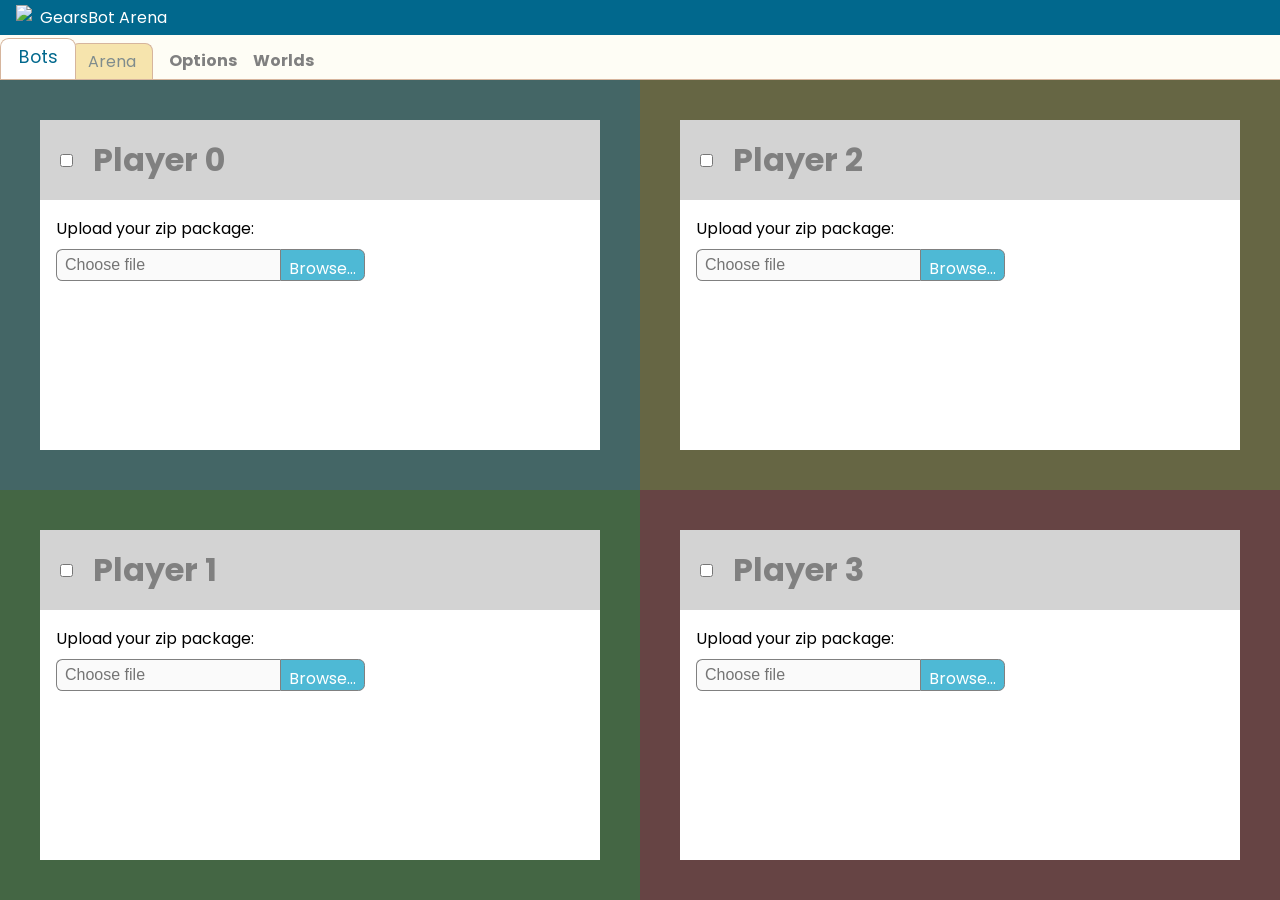
==== public/arena.html @ 8873a036 "update blockly version" ====
<!DOCTYPE html>
<html>
<head>
  <meta charset="utf-8">
  <meta http-equiv="X-UA-Compatible" content="IE=edge">
  <meta name="viewport" content="width=device-width, initial-scale=1.0">

  <link rel="icon" href="favicon-32.png" sizes="32x32">
  <link rel="icon" href="favicon-128.png" sizes="128x128">
  <link rel="icon" href="favicon-167.png" sizes="167x167">
  <link rel="icon" href="favicon-192.png" sizes="192x192">

  <link rel="stylesheet" href="css/main.css?v=1d6f38da">
  <link rel="stylesheet" href="css/widgets.css?v=101e46c3">

  <script src="jquery/jquery-3.5.1.slim.min.js"></script>

  <script src="ammo/ammo-20200613.js"></script>

  <script src="babylon/4.2.1/babylon.js"></script>
  <script src="babylon/4.2.1/babylon.gui.min.js"></script>
  <script src="pep/0.4.3/pep.min.js"></script>

  <script src="js/msg.js"></script>
  <script src="js/common/widgets.js"></script>

  <title>GearsBot Arena</title>
</head>

<body>
  <header>
    <img class="gearsIcon" src="favicon-32.png">
    <div>GearsBot Arena</div>
  </header>

  <main>
    <nav>
      <ul class="panelTabs">
        <li id="navBots" class="active">Bots</li>
        <li id="navArena">Arena</li>
      </ul>
      <div class="menuBar">
        <div class="menuItem optionsMenu">Options</div>
        <div class="menuItem worldsMenu">Worlds</div>
      </div>
    </nav>
    <div class="panels">

      <div class="panel botsPanel active" aria-labelledby="navBots">
        <div class="botsRow">
          <div class="bot">
            <iframe id="player0Frame" src="arenaFrame.html?v=9482b2f6&player=0"></iframe>
          </div>
          <div class="bot">
            <iframe id="player2Frame" src="arenaFrame.html?v=9482b2f6&player=2"></iframe>
          </div>
        </div>
        <div class="botsRow">
          <div class="bot">
            <iframe id="player1Frame" src="arenaFrame.html?v=9482b2f6&player=1"></iframe>
          </div>
          <div class="bot">
            <iframe id="player3Frame" src="arenaFrame.html?v=9482b2f6&player=3"></iframe>
          </div>
        </div>
      </div>

      <div class="panel" aria-labelledby="navArena">
        <canvas id="renderCanvas" touch-action="none"></canvas>
        <div class="startSim"><span class="icon-play"></span></div>
        <div class="stopSim"><span class="icon-stop"></span></div>
        <div class="world"><span class="icon-globe"></div>
        <div class="reset"><span class="icon-reset"></span></div>
        <div class="cameraSelectorShort closed">
          <div class="camera">
            <span class="icon-cameraArc"></span>
          </div>
          <div class="cameraOptions cameraTop">
            <span class="icon-cameraTop"></span>
          </div>
          <div class="cameraOptions cameraArc">
            <span class="icon-cameraArc"></span>
          </div>
        </div>

        <div class="worldInfo hide"></div>

        <div class="fps"></div>

        <div class="console">
          <div class="chevron"></div>
          <div class="clear">&#x239a;</div>
          <pre class="content"></pre>
        </div>
      </div>
    </div>
  </main>

  <script src="js/worlds/World_Base.js?v=dc41bd9c"></script>
  <script src="js/worlds/world_Grid.js?v=15772a90"></script>
  <script src="js/worlds/world_Maze.js?v=c2224224"></script>
  <script src="js/worlds/world_Arena.js?v=0ac0b223"></script>
  <script src="js/worlds/world_Custom.js?v=d4e573d1"></script>
  <script src="js/worlds/world_Football.js?v=87a92936"></script>
  <script src="js/worlds/world_Missions.js?v=eb437d09"></script>
  <script src="js/worlds/extra/world_Image.js?v=f5a7376d"></script>
  <script src="js/robotComponents.js?v=0ba72082"></script>
  <script src="js/robotTemplates.js?v=40723022"></script>
  <script src="js/Wheel.js?v=99812854"></script>
  <script src="js/Robot.js?v=763dd32b"></script>
  <script>
    var robots = [];

    for (let i=0; i<4; i++) {
      var robot = new Robot();
      robot.options = robotTemplates[0];
      robot.player = i;
      robot.disabled = true;
      robots.push(robot);
    }
    robot = robots[0];

    var playerFrames = [];
    for (let i=0; i<4; i++) {
      let ele = document.getElementById('player' + i + 'Frame');
      if (ele) {
        playerFrames.push(ele.contentWindow);
      }
    }
  </script>
  <script src="js/babylon.js?v=c9ff1330"></script>
  <script src="js/botsPanel.js?v=0cd845bd"></script>
  <script src="js/arenaPanel.js?v=d99f83ac"></script>
  <script src="js/arena.js?v=6b96203b"></script>

</body>
</html>
---- public/css/main.css ----
@charset "UTF-8";
@import url("https://fonts.googleapis.com/css2?family=Poppins:wght@300;400;600&display=swap");
html,
body {
  height: 100%;
  width: 100%;
  margin: 0px;
  padding: 0px;
  position: absolute;
  top: 0px;
}

body {
  background: #FEFDF5;
  font-family: "Poppins", sans-serif;
  display: flex;
  flex-direction: column;
}

header {
  background: #01688D;
  display: flex;
  flex-direction: row;
  color: white;
  padding: 0em 1em;
  height: 2.2em;
  align-items: center;
}
header .gearsIcon {
  height: 1.6em;
  margin-right: 0.5em;
  margin-top: -0.3em;
  margin-bottom: -0.3em;
}
header #projectName,
header #robotName {
  margin-left: 1em;
  background: rgb(142.7957746479, 224.7605633803, 254.2042253521);
  border: dashed 1px #01688D;
  border-radius: 0.3em;
  padding: 0.3em 0.5em;
  position: relative;
  color: #2C3E50;
}
header #projectName::placeholder {
  color: #95989A;
}
header .language {
  margin-left: auto;
  cursor: pointer;
  user-select: none;
}

.bold {
  font-weight: bold;
}

main {
  flex-grow: 1;
  display: flex;
  flex-direction: column;
}

nav {
  margin-top: 0.5em;
  display: flex;
  border-bottom: solid 1px #D6B59D;
  align-items: center;
}
nav ul.panelTabs {
  display: flex;
  padding-left: 5px;
  margin: 0;
}
nav ul.panelTabs li {
  display: block;
  border: solid 1px #D6B59D;
  padding: 0.3em 1em;
  border-radius: 0.5em 0.5em 0 0;
  border-bottom: none;
  margin-left: -5px;
  background: #F6E4AD;
  color: #7F8C8D;
  cursor: pointer;
  user-select: none;
  white-space: nowrap;
}
nav ul.panelTabs li:hover {
  background: #FEFDF5;
}
nav ul.panelTabs li.active {
  z-index: 1;
  background: #ffffff;
  color: #01688D;
  margin-top: -5px;
  font-size: 110%;
}
nav .menuBar {
  display: flex;
  margin-left: 0.5em;
}
nav .menuBar .menuItem {
  padding: 0.3em 0.5em;
  font-weight: bold;
  color: gray;
  cursor: pointer;
  user-select: none;
}
nav .menuBar .menuItem:hover {
  color: #01688D;
}
nav .news {
  margin-left: 2em;
  font-weight: bold;
  color: red;
  cursor: pointer;
  user-select: none;
}
nav .panelControlsArea {
  margin-left: auto;
}
nav .panelControlsArea .panelControls {
  display: none;
}
nav .panelControlsArea .panelControls.active {
  display: block;
}

.panels {
  flex-grow: 1;
  position: relative;
  overflow: hidden;
}
.panels .panel {
  height: 100%;
  width: 100%;
  z-index: -1;
  position: absolute;
}
.panels .panel.active {
  z-index: 0;
}

.saveBlockly,
.savePython {
  font-weight: bold;
  color: gray;
  cursor: pointer;
  user-select: none;
  margin: 0 1em;
}

.saveBlockly.hide,
.savePython.hide {
  display: none;
}

.dialogWindow .selectRobot .description {
  display: flex;
  border: solid 1px white;
  margin-top: 0.5em;
}
.dialogWindow .selectRobot .description .thumbnail {
  width: 200px;
  height: 200px;
}
.dialogWindow .selectRobot .description .text {
  border-left: solid 1px white;
  padding: 0 1em;
  flex-shrink: 1;
}
.dialogWindow .selectRobot .configurations {
  border: solid 1px white;
  margin-top: 0.5em;
  padding: 0 0.5em;
}

ul.menuDropDown {
  background: #FEFDF5;
  border: solid 1px #D6B59D;
  position: absolute;
  z-index: 9999;
  display: flex;
  flex-direction: column;
  margin: 0;
  padding: 0;
  border-radius: 0 0 0.5em 0.5em;
  overflow: hidden;
  box-shadow: 0px 10px 6px 0px rgba(0, 0, 0, 0.25);
}
ul.menuDropDown li {
  display: block;
  color: gray;
  padding: 0.5em;
}
ul.menuDropDown li:hover {
  background: #ffffff;
}
ul.menuDropDown li.underline {
  border-bottom: solid 1px #D6B59D;
}
ul.menuDropDown .tick {
  color: green;
}

ul.menuDropDownRightAlign {
  top: 100%;
}

.blocklyEditor .disable {
  position: absolute;
  top: 0px;
  bottom: 0px;
  left: 0px;
  right: 0px;
  background: rgba(100, 100, 100, 0.6);
  z-index: 1000;
  display: flex;
  justify-content: center;
  align-items: center;
}
.blocklyEditor .disable .enable {
  font-size: 200%;
  color: red;
  border: solid 2px red;
  padding: 0.5em;
  border-radius: 0.5em;
  cursor: pointer;
  user-select: none;
}
.blocklyEditor #blocklyPages {
  position: absolute;
  top: 0.5em;
  right: 1em;
  border: solid 1px #D6B59D;
  border-radius: 0.5em;
  padding: 0.5em;
  color: #7F8C8D;
  user-select: none;
  cursor: pointer;
}
.blocklyEditor #blocklyPages ul.menuDropDown {
  right: 0;
  left: auto;
  width: max-content;
}

.blocklyEditor.hide {
  display: none;
}

.blockly-minimap {
  position: absolute;
  box-shadow: none;
  width: 200px;
  height: 150px;
  top: 3em;
  right: 1em;
}

#renderCanvas {
  width: 100%;
  height: 100%;
}

.runSim {
  position: absolute;
  color: white;
  opacity: 0.8;
  top: 2em;
  left: 2em;
  font-size: 200%;
  cursor: pointer;
  user-select: none;
}

.startSim {
  position: absolute;
  color: white;
  opacity: 0.8;
  top: 2em;
  left: 1.5em;
  font-size: 200%;
  cursor: pointer;
  user-select: none;
}

.stopSim {
  position: absolute;
  color: white;
  opacity: 0.8;
  top: 2em;
  left: 2.5em;
  font-size: 200%;
  cursor: pointer;
  user-select: none;
}

.world {
  position: absolute;
  color: white;
  opacity: 0.8;
  top: 2em;
  left: 4em;
  font-size: 200%;
  cursor: pointer;
  user-select: none;
}

.reset {
  position: absolute;
  color: white;
  opacity: 0.8;
  top: 2em;
  left: 6em;
  font-size: 200%;
  cursor: pointer;
  user-select: none;
}

.cameraSelector,
.cameraSelectorShort {
  position: absolute;
  overflow: hidden;
  color: #444;
  background: rgba(255, 255, 255, 0.5);
  border-radius: 0.5em;
  display: flex;
  flex-direction: column;
  justify-content: space-between;
  opacity: 0.8;
  top: 1em;
  right: 1.5em;
  height: 6.2em;
  font-size: 300%;
  transition: 0.3s height, 0.3s color, 0.3s background-color;
  cursor: pointer;
  user-select: none;
}
.cameraSelector > div,
.cameraSelectorShort > div {
  margin: 0.2em;
}
.cameraSelector .hide,
.cameraSelectorShort .hide {
  display: none;
}

.cameraSelectorShort {
  height: 3.5em;
}

.cameraSelector.closed,
.cameraSelectorShort.closed {
  color: white;
  background: none;
  height: 1.3em !important;
}

.ruler {
  position: absolute;
  color: black;
  background: rgba(255, 255, 255, 0.5);
  border-radius: 0.5em;
  padding: 0.2em;
  opacity: 0.8;
  top: 4em;
  left: 2em;
  font-size: 200%;
  cursor: pointer;
  user-select: none;
  display: flex;
  align-items: center;
  width: 13em;
  overflow: hidden;
  transition: 0.5s width, 0.5s color, 0.5s background-color;
}
.ruler .icon {
  margin-right: 0.5em;
  font-size: 120%;
}
.ruler .row1,
.ruler .row2 {
  font-size: 50%;
  white-space: nowrap;
}
.ruler .measurements {
  font-size: 50%;
  white-space: nowrap;
  flex-grow: 1;
}
.ruler .measurements table {
  width: 100%;
}
.ruler .measurements td {
  width: 33%;
}

.ruler.closed {
  color: white;
  background: none;
  width: 1.3em;
}

.joystick {
  position: absolute;
  color: black;
  background: rgba(255, 255, 255, 0.5);
  border-radius: 0.5em;
  padding: 0.2em;
  opacity: 0.8;
  top: 6em;
  left: 2em;
  font-size: 200%;
  cursor: pointer;
  user-select: none;
  display: flex;
  align-items: flex-start;
  width: 7em;
  height: 4.8em;
  overflow: hidden;
  transition: 0.5s width, 0.5s height, 0.5s color, 0.5s background-color;
  outline: none;
}
.joystick .icon {
  margin-right: 0.5em;
  font-size: 120%;
}
.joystick .virtualJoystick {
  position: relative;
  font-size: 150px;
  height: 150px;
}
.joystick .virtualJoystick .icon-virtualJoystickIndicator {
  position: absolute;
  color: #ddd;
  top: 0;
  left: 0;
}
.joystick .virtualJoystick .icon-virtualJoystick {
  position: absolute;
  color: #bbb;
  top: 0;
  left: 0;
}
.joystick .keyboard {
  position: absolute;
  top: 4em;
  left: 0.5em;
}

.joystick.closed {
  color: white;
  background: none;
  width: 1.3em;
  height: 1.3em;
}

.hubButtons {
  position: absolute;
  color: black;
  background: rgba(255, 255, 255, 0.5);
  border-radius: 0.5em;
  padding: 0.2em;
  opacity: 0.8;
  top: 8em;
  left: 2em;
  font-size: 200%;
  cursor: pointer;
  user-select: none;
  display: flex;
  align-items: flex-start;
  width: 6.5em;
  height: 4.8em;
  overflow: hidden;
  transition: 0.5s width, 0.5s height, 0.5s color, 0.5s background-color;
  outline: none;
}
.hubButtons .icon {
  margin-right: 0.5em;
  font-size: 120%;
}
.hubButtons .controls {
  font-size: 135%;
  color: #bbb;
}
.hubButtons .controls .icon-buttonsBackspace,
.hubButtons .controls .icon-buttonsUp,
.hubButtons .controls .icon-buttonsDown,
.hubButtons .controls .icon-buttonsLeft,
.hubButtons .controls .icon-buttonsRight,
.hubButtons .controls .icon-buttonsEnter {
  position: absolute;
}
.hubButtons .controls .pressed {
  color: #888;
}
.hubButtons .controls .icon-buttonsBackspace {
  left: 1.6em;
  top: 0.2em;
}
.hubButtons .controls .icon-buttonsUp {
  left: 2.7em;
  top: 0.28em;
}
.hubButtons .controls .icon-buttonsDown {
  left: 2.7em;
  top: 2.5em;
}
.hubButtons .controls .icon-buttonsLeft {
  top: 1.4em;
  left: 1.6em;
}
.hubButtons .controls .icon-buttonsRight {
  top: 1.4em;
  left: 3.8em;
}
.hubButtons .controls .icon-buttonsEnter {
  top: 1.4em;
  left: 2.7em;
}

.hubButtons.closed {
  color: white;
  background: none;
  width: 1.3em;
  height: 1.3em;
}

.console {
  position: absolute;
  bottom: 0;
  left: 0;
  right: 0;
  background: black;
  opacity: 0.7;
  color: white;
  font-size: 150%;
  height: 2em;
  overflow: hidden;
  transition: height 0.5s;
}
.console .chevron {
  position: absolute;
  right: 0;
  font-size: 200%;
  cursor: pointer;
  user-select: none;
}
.console .chevron::before {
  content: "⌃";
}
.console .clear {
  position: absolute;
  right: 0.15em;
  font-size: 180%;
  cursor: pointer;
  user-select: none;
  top: 1em;
}
.console .content {
  position: absolute;
  top: 0.5em;
  bottom: 0.5em;
  left: 1em;
  right: 2em;
  margin: 0px;
  color: white;
  overflow-x: hidden;
  overflow-y: hidden;
  white-space: pre-wrap;
}
.console .content .error {
  color: red;
}

.console.open {
  height: 10em;
}
.console.open .chevron {
  top: -0.5em;
}
.console.open .chevron::before {
  content: "⌄";
}
.console.open .content {
  overflow-y: scroll;
}

.dialogWindow .selectWorld .description {
  display: flex;
  border: solid 1px white;
  margin-top: 0.5em;
}
.dialogWindow .selectWorld .description .thumbnail {
  width: 200px;
  height: 200px;
}
.dialogWindow .selectWorld .description .text {
  border-left: solid 1px white;
  padding: 0 1em;
  flex-shrink: 1;
}
.dialogWindow .selectWorld .configurations {
  border: solid 1px white;
  margin-top: 0.5em;
  padding: 0 0.5em;
  overflow-x: hidden;
}
.dialogWindow .selectWorld .configurations .configuration {
  padding: 0.5em 0em;
}
.dialogWindow .selectWorld .configurations .configuration input[type=text],
.dialogWindow .selectWorld .configurations .configuration input[type=file] {
  font-size: 100%;
  background: none;
  border: solid 1px white;
  color: white;
}
.dialogWindow .selectWorld .configurations .configuration .configurationTitle {
  color: lightgray;
  margin-bottom: 0.1em;
}
.dialogWindow .selectWorld .configurations .configuration .slider {
  display: flex;
}
.dialogWindow .selectWorld .configurations .configuration .slider input[type=range] {
  flex-grow: 1;
}
.dialogWindow .selectWorld .configurations .configuration .slider input[type=text] {
  width: 3em;
  text-align: right;
}
.dialogWindow .selectWorld .configurations .configuration .text input[type=text] {
  width: 100%;
}

.tooltip {
  position: relative;
  display: inline-block;
  border-bottom: 1px dotted white;
}

.tooltip .tooltiptext {
  background-color: white;
  color: black;
  border-radius: 6px;
  padding: 0.2em 0.5em;
  position: absolute;
  z-index: 1;
  opacity: 0;
  visibility: hidden;
  transition: opacity 0.3s;
  max-width: 18em;
  width: max-content;
}

.tooltip .tooltiptext::after {
  content: "";
  position: absolute;
  border-width: 5px;
  border-style: solid;
}

.tooltip.bottom .tooltiptext {
  top: 125%;
  left: 50%;
  transform: translateX(-50%);
}
.tooltip.bottom .tooltiptext::after {
  margin-left: -5px;
  bottom: 100%;
  left: 50%;
  border-color: transparent transparent white transparent;
}

.tooltip.right .tooltiptext {
  top: 50%;
  left: 100%;
  transform: translate(0.5em, -50%);
}
.tooltip.right .tooltiptext::after {
  margin-top: -5px;
  right: 100%;
  top: 50%;
  border-color: transparent white transparent transparent;
}

.tooltip.left .tooltiptext {
  top: 50%;
  right: 100%;
  transform: translate(-0.5em, -50%);
}
.tooltip.left .tooltiptext::after {
  margin-top: -5px;
  left: 100%;
  top: 50%;
  border-color: transparent transparent transparent white;
}

.tooltip:hover .tooltiptext {
  visibility: visible;
  opacity: 1;
}

.sensors {
  position: absolute;
  color: white;
  opacity: 0.8;
  top: 1.2em;
  right: 3.5em;
  font-size: 300%;
  cursor: pointer;
  user-select: none;
}

.sensorReadings {
  position: absolute;
  color: black;
  background-color: rgba(255, 255, 255, 0.5);
  border-radius: 0.5em;
  padding: 0.5em;
  top: 9em;
  right: 4em;
  font-size: 100%;
  width: 14em;
  max-height: 70%;
  overflow-y: auto;
  opacity: 1;
  transition: 0.5s opacity, 0.5s max-height, 0.5s padding;
}
.sensorReadings .sensorReading {
  margin-bottom: 0.5em;
}
.sensorReadings .sensorReading .sensorType {
  text-align: center;
}
.sensorReadings .sensorReading table.sensorValues {
  width: 100%;
  border-collapse: collapse;
}
.sensorReadings .sensorReading table.sensorValues td {
  border: solid 2px #bbbbbb;
  color: darkblue;
}
.sensorReadings .sensorReading table.sensorValues td.sensorValue {
  text-align: right;
  min-width: 2em;
}

.sensorReadings.hide {
  opacity: 0;
  max-height: 0;
  padding-top: 0;
  padding-bottom: 0;
}

@keyframes flash {
  0% {
    transform: scale(1);
  }
  50% {
    transform: scale(1.5);
  }
  100% {
    transform: scale(1);
  }
}
.worldInfo {
  position: absolute;
  color: white;
  background-color: rgba(0, 0, 0, 0.5);
  border-radius: 0.25em;
  padding: 0.5em;
  top: 0.5em;
  left: 50%;
  width: 14em;
  margin-left: -7em;
  font-size: 200%;
  max-height: 20%;
  overflow: hidden;
}
.worldInfo .row {
  display: flex;
  justify-content: space-between;
}
.worldInfo .mono {
  font-family: monospace;
}
.worldInfo .center {
  width: 100%;
  text-align: center;
}
.worldInfo .animate {
  animation-name: flash;
  animation-duration: 0.5s;
}
.worldInfo .red.animate {
  color: #ff0000;
}
.worldInfo .green.animate {
  color: #00ff00;
}
.worldInfo .p0.animate {
  color: #00ffff;
}
.worldInfo .p1.animate {
  color: #00ff00;
}
.worldInfo .p2.animate {
  color: #ffff00;
}
.worldInfo .p3.animate {
  color: #ff0000;
}
.worldInfo .warn {
  color: #ff0000;
}

.worldInfo.hide {
  display: none;
}

.fps {
  position: absolute;
  right: 4em;
  top: 1em;
  color: #eb09ff;
}

#plotter {
  position: absolute;
  width: 300px;
  height: 300px;
  bottom: 3em;
  right: 0;
}
#plotter .close {
  color: white;
  border: solid 1px white;
  width: 1em;
  height: 1em;
  text-align: center;
  box-sizing: border-box;
  position: absolute;
  bottom: 300px;
  left: 0px;
  background: rgba(255, 255, 255, 0.2666666667);
  cursor: pointer;
}
#plotter .position {
  height: 1em;
  position: absolute;
  bottom: 300px;
  left: 1em;
  background: rgba(255, 255, 255, 0.2666666667);
  color: white;
  padding: 0 0.5em;
}

#plotter.hide {
  display: none;
}

#plotterCanvas {
  cursor: crosshair;
}

@font-face {
  font-family: "icomoon";
  src: url("../fonts/icomoon.eot?zcpech");
  src: url("../fonts/icomoon.eot?zcpech#iefix") format("embedded-opentype"), url("../fonts/icomoon.ttf?zcpech") format("truetype"), url("../fonts/icomoon.woff?zcpech") format("woff"), url("../fonts/icomoon.svg?zcpech#icomoon") format("svg");
  font-weight: normal;
  font-style: normal;
  font-display: block;
}
[class^=icon-],
[class*=" icon-"] {
  /* use !important to prevent issues with browser extensions that change fonts */
  font-family: "icomoon" !important;
  speak: never;
  font-style: normal;
  font-weight: normal;
  font-variant: normal;
  text-transform: none;
  line-height: 1;
  /* Better Font Rendering =========== */
  -webkit-font-smoothing: antialiased;
  -moz-osx-font-smoothing: grayscale;
}

.icon-edit:before {
  content: "\e91b";
}

.icon-kebab:before {
  content: "\e918";
}

.icon-plus:before {
  content: "\e91a";
}

.icon-deleteFile:before {
  content: "\e917";
}

.icon-download:before {
  content: "\e915";
}

.icon-upload:before {
  content: "\e916";
}

.icon-newFile:before {
  content: "\e919";
}

.icon-buttonsDown:before {
  content: "\e90e";
}

.icon-buttonsLeft:before {
  content: "\e90f";
}

.icon-buttonsRight:before {
  content: "\e910";
}

.icon-buttonsUp:before {
  content: "\e911";
}

.icon-buttons:before {
  content: "\e912";
}

.icon-buttonsBackspace:before {
  content: "\e913";
}

.icon-buttonsEnter:before {
  content: "\e914";
}

.icon-sensors:before {
  content: "\e90d";
}

.icon-reset:before {
  content: "\e90c";
}

.icon-keyboard:before {
  content: "\e90b";
}

.icon-cameraArc:before {
  content: "\e900";
}

.icon-cameraTop:before {
  content: "\e901";
}

.icon-cameraFollow:before {
  content: "\e902";
}

.icon-ruler:before {
  content: "\e903";
}

.icon-camera:before {
  content: "\e904";
}

.icon-virtualJoystickIndicator:before {
  content: "\e905";
}

.icon-stop:before {
  content: "\e906";
}

.icon-play:before {
  content: "\e907";
}

.icon-globe:before {
  content: "\e908";
}

.icon-virtualJoystick:before {
  content: "\e909";
}

.icon-joystick:before {
  content: "\e90a";
}

#arenaFrame {
  background-color: white;
  border: solid 40px;
}
#arenaFrame .row {
  padding: 1em;
  display: flex;
  align-items: center;
}
#arenaFrame .row.header {
  background-color: lightgray;
}
#arenaFrame #enable {
  margin-right: 1.5em;
}
#arenaFrame #player {
  font-size: 200%;
  font-weight: bold;
}
#arenaFrame #zip {
  visibility: hidden;
}
#arenaFrame #zipLabel {
  font-size: 16px;
}
#arenaFrame #zipLabel .fileSelector {
  margin-top: 0.5em;
}
#arenaFrame #zipLabel .fileSelector input, #arenaFrame #zipLabel .fileSelector label {
  font-size: 16px;
  border: solid 1px gray;
  box-sizing: border-box;
  height: 2em;
  padding: 0 0.5em;
  outline: none;
  float: left;
}
#arenaFrame #zipLabel .fileSelector input {
  border-right: none;
  width: 14em;
  border-radius: 0.4em 0 0 0.4em;
}
#arenaFrame #zipLabel .fileSelector label {
  border-radius: 0 0.4em 0.4em 0;
  background: #4EB9D5;
  color: white;
  padding-top: 0.35em;
}

#arenaFrame.bot0 {
  border-color: #00FFFF;
}

#arenaFrame.bot1 {
  border-color: #00FF00;
}

#arenaFrame.bot2 {
  border-color: #FFFF00;
}

#arenaFrame.bot3 {
  border-color: #FF0000;
}

#arenaFrame.bot0.disabled {
  border-color: #446666;
}
#arenaFrame.bot0.disabled #player {
  color: gray;
}

#arenaFrame.bot1.disabled {
  border-color: #446644;
}
#arenaFrame.bot1.disabled #player {
  color: gray;
}

#arenaFrame.bot2.disabled {
  border-color: #666644;
}
#arenaFrame.bot2.disabled #player {
  color: gray;
}

#arenaFrame.bot3.disabled {
  border-color: #664444;
}
#arenaFrame.bot3.disabled #player {
  color: gray;
}

.botsPanel {
  background: white;
}
.botsPanel .botsRow {
  display: flex;
  width: 100%;
  height: 50%;
}
.botsPanel .botsRow .bot {
  width: 50%;
}
.botsPanel .botsRow .bot iframe {
  border: none;
  width: 100%;
  height: 100%;
}

.console .player0 {
  color: #00FFFF;
}
.console .player1 {
  color: #00FF00;
}
.console .player2 {
  color: #FFFF00;
}
.console .player3 {
  color: #FF0000;
}

.python {
  display: flex;
  flex-direction: column;
  background: #2F3129;
  font-size: 125%;
  font-family: monospace;
  width: 100%;
  height: 100%;
}
.python #pythonCode {
  width: 100%;
  height: 100%;
  font-size: 120%;
}
.python #pythonCode.hide {
  display: none;
}
.python #filesRow {
  display: flex;
  align-items: center;
}
.python #filesRow #filesList {
  display: flex;
  overflow-x: scroll;
  -ms-overflow-style: none; /* IE and Edge */
  scrollbar-width: none; /* Firefox */
}
.python #filesRow #filesList .file {
  display: flex;
  background: #515251;
  color: #999b99;
  border-left: solid 1px #272822;
  border-right: solid 1px #272822;
  padding: 0.3em;
  cursor: pointer;
  user-select: none;
}
.python #filesRow #filesList .file .renameFile, .python #filesRow #filesList .file .deleteFile {
  display: none;
  margin-left: 0.5em;
}
.python #filesRow #filesList .file.selected {
  background-color: #272822;
  color: rgb(255, 255, 255);
  font-weight: bold;
}
.python #filesRow #filesList .file.selected .renameFile, .python #filesRow #filesList .file.selected .deleteFile {
  display: block;
}
.python #filesRow #filesList::-webkit-scrollbar {
  display: none;
}
.python #filesRow #addNewFile {
  padding: 0.3em 0.5em;
  color: white;
  cursor: pointer;
  user-select: none;
}

.componentsWindow, .objectsWindow {
  position: absolute;
  color: white;
  background-color: rgba(255, 255, 255, 0.2);
  border-radius: 0.5em;
  padding: 1em;
  top: 2em;
  left: 1em;
  font-size: 100%;
  width: 15em;
  height: 90%;
  display: flex;
  flex-direction: column;
}
.componentsWindow .buttons, .objectsWindow .buttons {
  display: flex;
  width: 100%;
  justify-content: space-between;
  box-sizing: border-box;
  font-size: 120%;
}
.componentsWindow .buttons div, .objectsWindow .buttons div {
  border: solid 2px #bbbbbb;
  padding: 0.3em 0.5em;
  border-radius: 0.5em;
  cursor: pointer;
  user-select: none;
}
.componentsWindow .componentsList, .componentsWindow .objectsList, .objectsWindow .componentsList, .objectsWindow .objectsList {
  font-size: 120%;
  overflow: auto;
  flex-grow: 1;
  white-space: nowrap;
  margin-bottom: 1em;
}
.componentsWindow .componentsList ul, .componentsWindow .objectsList ul, .objectsWindow .componentsList ul, .objectsWindow .objectsList ul {
  list-style-type: none;
  padding-inline-start: 0;
}
.componentsWindow .componentsList ul ul, .componentsWindow .objectsList ul ul, .objectsWindow .componentsList ul ul, .objectsWindow .objectsList ul ul {
  padding-inline-start: 1em;
  list-style-type: "˪ ";
}
.componentsWindow .componentsList li, .componentsWindow .objectsList li, .objectsWindow .componentsList li, .objectsWindow .objectsList li {
  cursor: pointer;
  user-select: none;
}
.componentsWindow .componentsList li.selected, .componentsWindow .objectsList li.selected, .objectsWindow .componentsList li.selected, .objectsWindow .objectsList li.selected {
  background-color: #bbbbbb;
}
.componentsWindow .componentsList li.ulHolder, .componentsWindow .objectsList li.ulHolder, .objectsWindow .componentsList li.ulHolder, .objectsWindow .objectsList li.ulHolder {
  list-style-type: none;
}

.objectID {
  position: absolute;
  top: 0.5em;
  right: 2em;
  width: 20em;
  color: white;
}

.settingsWindow {
  position: absolute;
  color: white;
  background-color: rgba(255, 255, 255, 0.2);
  border-radius: 0.5em;
  padding: 1em;
  top: 2em;
  right: 1em;
  font-size: 100%;
  width: 20em;
  height: 90%;
  display: flex;
  flex-direction: column;
}
.settingsWindow .settingsArea {
  flex-grow: 1;
  overflow-y: auto;
  overflow-x: hidden;
}
.settingsWindow .buttons {
  display: flex;
  width: 100%;
  justify-content: flex-start;
  box-sizing: border-box;
  font-size: 90%;
}
.settingsWindow .buttons div {
  border: solid 2px #bbbbbb;
  padding: 0.3em 0.5em;
  border-radius: 0.5em;
  cursor: pointer;
  user-select: none;
}
.settingsWindow .componentName {
  text-align: center;
  font-size: 120%;
  font-weight: bold;
}
.settingsWindow .configuration {
  padding: 0.5em 0;
}
.settingsWindow .configurationTitle {
  color: lightgray;
  margin-bottom: 0.1em;
}
.settingsWindow .slider {
  display: flex;
}
.settingsWindow .slider input[type=range] {
  flex-grow: 1;
}
.settingsWindow .slider input[type=text] {
  width: 3em;
  text-align: right;
}
.settingsWindow input[type=number] {
  width: 3em;
}
.settingsWindow .tooltip .tooltiptext {
  max-width: 10em;
}

.dialogWindow .selectImage, .dialogWindow .selectModel, .dialogWindow .editAnimationKeys {
  max-height: 60vh;
  display: flex;
  flex-direction: column;
}
.dialogWindow .selectImage .search, .dialogWindow .selectModel .search, .dialogWindow .editAnimationKeys .search {
  display: flex;
  margin-top: 0.5em;
}
.dialogWindow .selectImage .search input, .dialogWindow .selectModel .search input, .dialogWindow .editAnimationKeys .search input {
  font-size: 100%;
  width: 100%;
  background: none;
  color: white;
  border: solid 1px white;
  padding: 0 0.2em;
  margin-left: 0.5em;
}
.dialogWindow .selectImage .images, .dialogWindow .selectImage .items, .dialogWindow .selectModel .images, .dialogWindow .selectModel .items, .dialogWindow .editAnimationKeys .images, .dialogWindow .editAnimationKeys .items {
  border: solid 1px white;
  margin-top: 0.5em;
  padding: 0.5em;
  overflow-y: auto;
  max-height: 20em;
}
.dialogWindow .selectImage .images .row, .dialogWindow .selectImage .items .row, .dialogWindow .selectModel .images .row, .dialogWindow .selectModel .items .row, .dialogWindow .editAnimationKeys .images .row, .dialogWindow .editAnimationKeys .items .row {
  display: flex;
}
.dialogWindow .selectImage .images .row .description, .dialogWindow .selectImage .items .row .description, .dialogWindow .selectModel .images .row .description, .dialogWindow .selectModel .items .row .description, .dialogWindow .editAnimationKeys .images .row .description, .dialogWindow .editAnimationKeys .items .row .description {
  border: solid 1px white;
  flex-grow: 1;
  padding: 0 0.5em;
}
.dialogWindow .selectImage .images .row .select, .dialogWindow .selectImage .items .row .select, .dialogWindow .selectModel .images .row .select, .dialogWindow .selectModel .items .row .select, .dialogWindow .editAnimationKeys .images .row .select, .dialogWindow .editAnimationKeys .items .row .select {
  border: solid 1px white;
  padding: 0.5em;
}
.dialogWindow .selectImage .images .row.hide, .dialogWindow .selectImage .items .row.hide, .dialogWindow .selectModel .images .row.hide, .dialogWindow .selectModel .items .row.hide, .dialogWindow .editAnimationKeys .images .row.hide, .dialogWindow .editAnimationKeys .items .row.hide {
  display: none;
}
.dialogWindow .selectImage table, .dialogWindow .selectModel table, .dialogWindow .editAnimationKeys table {
  border: solid 1px white;
}
.dialogWindow .selectImage table th, .dialogWindow .selectModel table th, .dialogWindow .editAnimationKeys table th {
  border: solid 1px white;
}
.dialogWindow .selectImage table th, .dialogWindow .selectImage table td, .dialogWindow .selectModel table th, .dialogWindow .selectModel table td, .dialogWindow .editAnimationKeys table th, .dialogWindow .editAnimationKeys table td {
  width: 3em;
  text-align: center;
}
.dialogWindow .selectImage table th input, .dialogWindow .selectImage table td input, .dialogWindow .selectModel table th input, .dialogWindow .selectModel table td input, .dialogWindow .editAnimationKeys table th input, .dialogWindow .editAnimationKeys table td input {
  width: 100%;
  font-size: 100%;
  box-sizing: border-box;
}
.dialogWindow .searchCount {
  margin-right: auto;
}

/*# sourceMappingURL=main.css.map */
---- public/css/widgets.css ----
@keyframes show {
  0% {
    transform: translateY(100vh) scaleX(0.1);
  }
  100% {
    transform: translateY(0) scaleX(1);
  }
}
@keyframes hide {
  from {
    transform: scale(1, 1);
  }
  to {
    transform: scale(0, 0);
  }
}
@keyframes toast {
  0% {
    transform: scale(0, 0);
  }
  10% {
    transform: scale(1, 1);
  }
  90% {
    transform: scale(1, 1);
  }
  100% {
    transform: scale(0, 0);
  }
}
.animatedHide {
  animation-name: hide !important;
}

#activitySpinner {
  z-index: 1000;
  position: fixed;
  top: 0;
  left: 0;
  height: 100%;
  width: 100%;
  background: rgba(0, 0, 0, 0.5);
  display: flex;
  justify-content: center;
  align-items: center;
}
#activitySpinner > i {
  font-size: 200px;
  color: white;
}

.toastMsg {
  z-index: 2000;
  animation-name: toast;
  animation-duration: 1s;
  animation-timing-function: linear;
  animation-fill-mode: forwards;
  position: fixed;
  font-size: 130%;
  width: 60%;
  left: 0;
  right: 0;
  margin: auto;
  top: 3%;
  border-radius: 10px;
  padding-left: 1em;
  padding-right: 1em;
  padding-top: 0.5em;
  padding-bottom: 0.5em;
  text-align: center;
  box-shadow: 5px 5px 10px rgba(0, 0, 0, 0.2);
  background: #7F8C8D;
  color: #ffffff;
}

.dialogScreen {
  z-index: 1000;
  position: fixed;
  top: 0;
  left: 0;
  height: 100%;
  width: 100%;
  background: rgba(0, 0, 0, 0.5);
  font-size: 100%;
  display: flex;
  align-items: center;
  flex-direction: column;
}
.dialogScreen > .dialogWindow {
  animation-name: show;
  animation-duration: 0.2s;
  animation-timing-function: linear;
  animation-fill-mode: forwards;
  width: 40em;
  max-width: 90%;
  top: 10%;
  position: absolute;
  background: #FEFDF5;
  color: #2C3E50;
  border-radius: 10px;
  font-size: 120%;
  max-height: 80%;
  overflow-y: auto;
  margin: auto;
  border: solid 2px #09C3DB;
  display: flex;
  flex-direction: column;
}
.dialogScreen > .dialogWindow > .dialogTitle {
  padding: 0.4rem 1.2rem;
  font-size: 130%;
  font-weight: bold;
  border-bottom: solid 2px #D6B59D;
}
.dialogScreen > .dialogWindow > .dialogBody {
  padding: 0.8rem 1.2rem;
  overflow-y: auto;
}
.dialogScreen > .dialogWindow > .dialogBody input {
  font-size: 100%;
}
.dialogScreen > .dialogWindow > .dialogButtonsRow {
  display: flex;
  justify-content: flex-end;
  width: 100%;
  padding: 0.5em 1em;
  box-sizing: border-box;
}
.dialogScreen > .dialogWindow > .dialogButtonsRow > button {
  margin-left: 5px;
  font-size: 100%;
  border: none;
  border-radius: 0.3em;
  padding: 0.2em 0.5em;
  min-width: 4em;
  border: solid 2px #D6B59D;
}
.dialogScreen > .dialogWindow > .dialogButtonsRow .push-left {
  margin-right: auto;
}
.dialogScreen > .dialogWindow > .dialogButtonsRow .btn-success {
  color: #ffffff;
  background-color: #09C3DB;
  border-color: #09C3DB;
}
.dialogScreen > .dialogWindow > .dialogButtonsRow .btn-light {
  background-color: #F6E4AD;
}
.dialogScreen > .dialogWindow select {
  font-size: 100%;
  width: 100%;
  background: #ffffff;
  color: #2C3E50;
  border: solid 1px #D6B59D;
  padding: 0.3em;
}

.animateClick {
  transform: scale(0.95);
  transition: all 0.1s;
}

/*# sourceMappingURL=widgets.css.map */
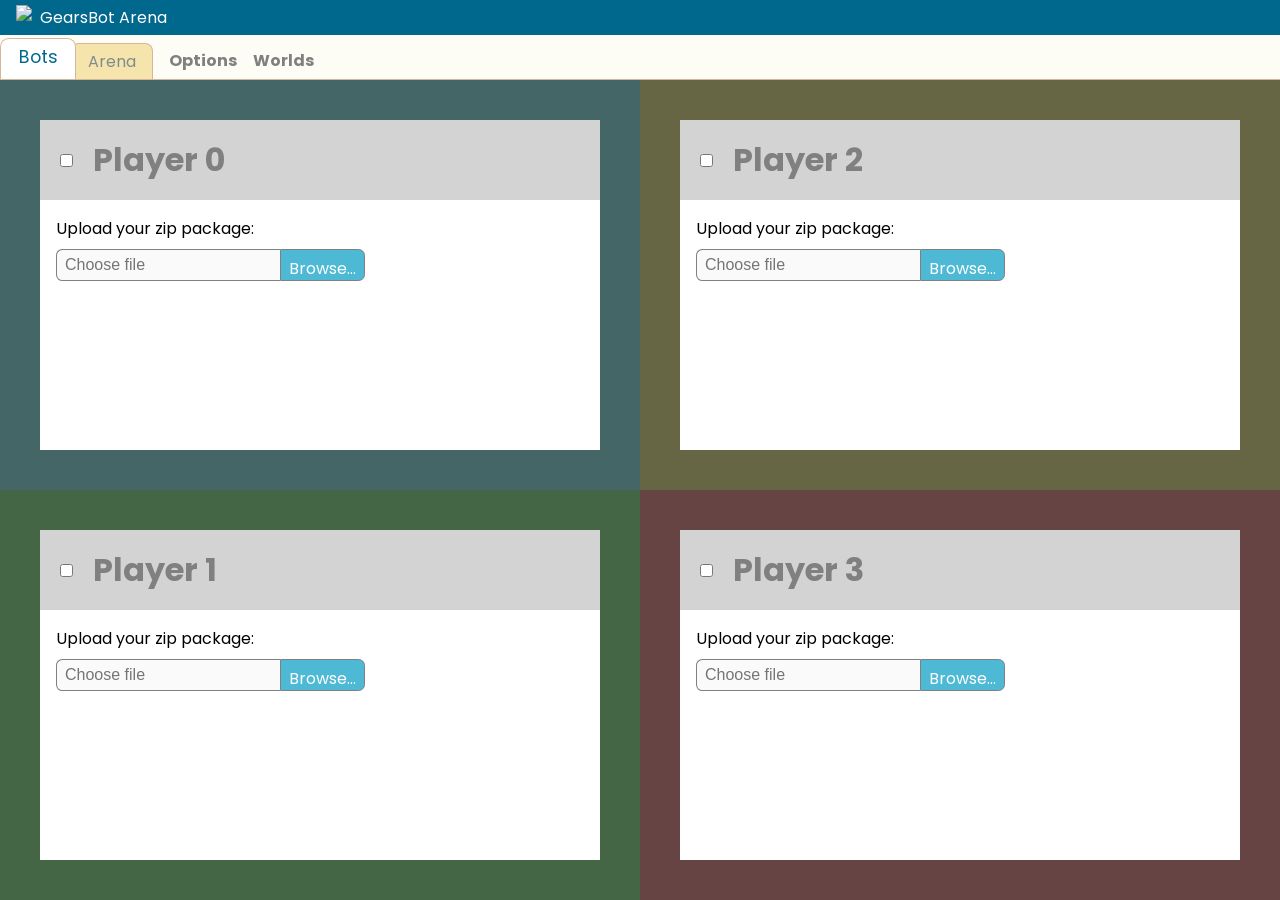
==== commit 909ac031: "upgrade libs" ====
--- a/public/arena.html
+++ b/public/arena.html
@@ -1,5 +1,6 @@
 <!DOCTYPE html>
 <html>
+
 <head>
   <meta charset="utf-8">
   <meta http-equiv="X-UA-Compatible" content="IE=edge">
@@ -13,13 +14,13 @@
   <link rel="stylesheet" href="css/main.css?v=1d6f38da">
   <link rel="stylesheet" href="css/widgets.css?v=101e46c3">
 
-  <script src="jquery/jquery-3.5.1.slim.min.js"></script>
+  <script src="jquery/jquery-3.7.1.slim.min.js"></script>
 
   <script src="ammo/ammo-20200613.js"></script>
 
   <script src="babylon/4.2.1/babylon.js"></script>
   <script src="babylon/4.2.1/babylon.gui.min.js"></script>
-  <script src="pep/0.4.3/pep.min.js"></script>
+  <script src="pep/0.5.3/pep.min.js"></script>
 
   <script src="js/msg.js"></script>
   <script src="js/common/widgets.js"></script>
@@ -111,7 +112,7 @@
   <script>
     var robots = [];
 
-    for (let i=0; i<4; i++) {
+    for (let i = 0; i < 4; i++) {
       var robot = new Robot();
       robot.options = robotTemplates[0];
       robot.player = i;
@@ -121,7 +122,7 @@
     robot = robots[0];
 
     var playerFrames = [];
-    for (let i=0; i<4; i++) {
+    for (let i = 0; i < 4; i++) {
       let ele = document.getElementById('player' + i + 'Frame');
       if (ele) {
         playerFrames.push(ele.contentWindow);
@@ -134,4 +135,5 @@
   <script src="js/arena.js?v=6b96203b"></script>
 
 </body>
-</html>
+
+</html>
--- a/public/css/main.css
+++ b/public/css/main.css
@@ -266,265 +266,582 @@
 .runSim {
   position: absolute;
   color: white;
-  opacity: 0.8;
-  top: 2em;
-  left: 2em;
-  font-size: 200%;
-  cursor: pointer;
-  user-select: none;
+  font-size: 24px;
+  cursor: pointer;
+  user-select: none;
+  width: 44px;
+  height: 44px;
+  display: flex;
+  align-items: center;
+  justify-content: center;
+  border-radius: 50%;
+  background: rgba(1, 104, 141, 0.85);
+  backdrop-filter: blur(8px);
+  -webkit-backdrop-filter: blur(8px);
+  box-shadow: 0 2px 8px rgba(0, 0, 0, 0.3);
+  transition: transform 0.2s, background 0.2s, box-shadow 0.2s;
+  z-index: 2;
+}
+.runSim:hover {
+  background: rgba(9, 195, 219, 0.9);
+  transform: scale(1.1);
+  box-shadow: 0 4px 16px rgba(9, 195, 219, 0.4);
+}
+.runSim:active {
+  transform: scale(0.95);
+}
+.runSim {
+  top: 10px;
+  left: 10px;
 }
 
 .startSim {
   position: absolute;
   color: white;
-  opacity: 0.8;
-  top: 2em;
-  left: 1.5em;
-  font-size: 200%;
-  cursor: pointer;
-  user-select: none;
+  font-size: 24px;
+  cursor: pointer;
+  user-select: none;
+  width: 44px;
+  height: 44px;
+  display: flex;
+  align-items: center;
+  justify-content: center;
+  border-radius: 50%;
+  background: rgba(1, 104, 141, 0.85);
+  backdrop-filter: blur(8px);
+  -webkit-backdrop-filter: blur(8px);
+  box-shadow: 0 2px 8px rgba(0, 0, 0, 0.3);
+  transition: transform 0.2s, background 0.2s, box-shadow 0.2s;
+  z-index: 2;
+}
+.startSim:hover {
+  background: rgba(9, 195, 219, 0.9);
+  transform: scale(1.1);
+  box-shadow: 0 4px 16px rgba(9, 195, 219, 0.4);
+}
+.startSim:active {
+  transform: scale(0.95);
+}
+.startSim {
+  top: 10px;
+  left: 10px;
 }
 
 .stopSim {
   position: absolute;
   color: white;
-  opacity: 0.8;
-  top: 2em;
-  left: 2.5em;
-  font-size: 200%;
-  cursor: pointer;
-  user-select: none;
+  font-size: 24px;
+  cursor: pointer;
+  user-select: none;
+  width: 44px;
+  height: 44px;
+  display: flex;
+  align-items: center;
+  justify-content: center;
+  border-radius: 50%;
+  background: rgba(1, 104, 141, 0.85);
+  backdrop-filter: blur(8px);
+  -webkit-backdrop-filter: blur(8px);
+  box-shadow: 0 2px 8px rgba(0, 0, 0, 0.3);
+  transition: transform 0.2s, background 0.2s, box-shadow 0.2s;
+  z-index: 2;
+}
+.stopSim:hover {
+  background: rgba(9, 195, 219, 0.9);
+  transform: scale(1.1);
+  box-shadow: 0 4px 16px rgba(9, 195, 219, 0.4);
+}
+.stopSim:active {
+  transform: scale(0.95);
+}
+.stopSim {
+  top: 10px;
+  left: 10px;
 }
 
 .world {
   position: absolute;
   color: white;
-  opacity: 0.8;
-  top: 2em;
-  left: 4em;
-  font-size: 200%;
-  cursor: pointer;
-  user-select: none;
+  font-size: 24px;
+  cursor: pointer;
+  user-select: none;
+  width: 44px;
+  height: 44px;
+  display: flex;
+  align-items: center;
+  justify-content: center;
+  border-radius: 50%;
+  background: rgba(1, 104, 141, 0.85);
+  backdrop-filter: blur(8px);
+  -webkit-backdrop-filter: blur(8px);
+  box-shadow: 0 2px 8px rgba(0, 0, 0, 0.3);
+  transition: transform 0.2s, background 0.2s, box-shadow 0.2s;
+  z-index: 2;
+}
+.world:hover {
+  background: rgba(9, 195, 219, 0.9);
+  transform: scale(1.1);
+  box-shadow: 0 4px 16px rgba(9, 195, 219, 0.4);
+}
+.world:active {
+  transform: scale(0.95);
+}
+.world {
+  top: 60px;
+  left: 10px;
 }
 
 .reset {
   position: absolute;
   color: white;
-  opacity: 0.8;
-  top: 2em;
-  left: 6em;
-  font-size: 200%;
-  cursor: pointer;
-  user-select: none;
+  font-size: 24px;
+  cursor: pointer;
+  user-select: none;
+  width: 44px;
+  height: 44px;
+  display: flex;
+  align-items: center;
+  justify-content: center;
+  border-radius: 50%;
+  background: rgba(1, 104, 141, 0.85);
+  backdrop-filter: blur(8px);
+  -webkit-backdrop-filter: blur(8px);
+  box-shadow: 0 2px 8px rgba(0, 0, 0, 0.3);
+  transition: transform 0.2s, background 0.2s, box-shadow 0.2s;
+  z-index: 2;
+}
+.reset:hover {
+  background: rgba(9, 195, 219, 0.9);
+  transform: scale(1.1);
+  box-shadow: 0 4px 16px rgba(9, 195, 219, 0.4);
+}
+.reset:active {
+  transform: scale(0.95);
+}
+.reset {
+  top: 110px;
+  left: 10px;
+}
+
+.runSim.tooltip,
+.startSim.tooltip,
+.stopSim.tooltip,
+.world.tooltip,
+.reset.tooltip,
+.sensors.tooltip,
+.cameraSelector.tooltip,
+.cameraSelectorShort.tooltip,
+.ruler.tooltip,
+.joystick.tooltip,
+.hubButtons.tooltip {
+  position: absolute;
+  display: flex;
+  border-bottom: none;
 }
 
 .cameraSelector,
 .cameraSelectorShort {
   position: absolute;
   overflow: hidden;
-  color: #444;
-  background: rgba(255, 255, 255, 0.5);
-  border-radius: 0.5em;
-  display: flex;
-  flex-direction: column;
-  justify-content: space-between;
-  opacity: 0.8;
-  top: 1em;
-  right: 1.5em;
-  height: 6.2em;
-  font-size: 300%;
-  transition: 0.3s height, 0.3s color, 0.3s background-color;
-  cursor: pointer;
-  user-select: none;
+  color: #00e5ff;
+  background: rgba(0, 40, 55, 0.92);
+  backdrop-filter: blur(8px);
+  -webkit-backdrop-filter: blur(8px);
+  border-radius: 22px;
+  display: flex;
+  flex-direction: row;
+  align-items: center;
+  top: 10px;
+  right: 62px;
+  font-size: 22px;
+  transition: 0.3s all;
+  cursor: pointer;
+  user-select: none;
+  box-shadow: 0 2px 12px rgba(0, 0, 0, 0.4);
+  padding: 4px 8px;
+  gap: 2px;
+  z-index: 2;
 }
 .cameraSelector > div,
 .cameraSelectorShort > div {
-  margin: 0.2em;
+  margin: 2px;
 }
 .cameraSelector .hide,
 .cameraSelectorShort .hide {
   display: none;
 }
 
-.cameraSelectorShort {
-  height: 3.5em;
-}
-
 .cameraSelector.closed,
 .cameraSelectorShort.closed {
-  color: white;
-  background: none;
-  height: 1.3em !important;
+  position: absolute;
+  color: white;
+  font-size: 24px;
+  cursor: pointer;
+  user-select: none;
+  width: 44px;
+  height: 44px;
+  display: flex;
+  align-items: center;
+  justify-content: center;
+  border-radius: 50%;
+  background: rgba(1, 104, 141, 0.85);
+  backdrop-filter: blur(8px);
+  -webkit-backdrop-filter: blur(8px);
+  box-shadow: 0 2px 8px rgba(0, 0, 0, 0.3);
+  transition: transform 0.2s, background 0.2s, box-shadow 0.2s;
+  z-index: 2;
+}
+.cameraSelector.closed:hover,
+.cameraSelectorShort.closed:hover {
+  background: rgba(9, 195, 219, 0.9);
+  transform: scale(1.1);
+  box-shadow: 0 4px 16px rgba(9, 195, 219, 0.4);
+}
+.cameraSelector.closed:active,
+.cameraSelectorShort.closed:active {
+  transform: scale(0.95);
+}
+.cameraSelector.closed,
+.cameraSelectorShort.closed {
+  top: 10px;
+  right: 62px;
+  opacity: 1;
+  padding: 0 !important;
+  border-radius: 50% !important;
+  width: 44px !important;
+  height: 44px !important;
+  min-width: 0 !important;
+  overflow: visible !important;
+  font-size: 24px;
+}
+.cameraSelector.closed .cameraOptions,
+.cameraSelectorShort.closed .cameraOptions {
+  display: none;
+}
+.cameraSelector.closed .camera,
+.cameraSelectorShort.closed .camera {
+  margin: 0;
+  display: flex;
+  align-items: center;
+  justify-content: center;
+  width: 100%;
+  height: 100%;
+}
+
+.sensors {
+  position: absolute;
+  color: white;
+  font-size: 24px;
+  cursor: pointer;
+  user-select: none;
+  width: 44px;
+  height: 44px;
+  display: flex;
+  align-items: center;
+  justify-content: center;
+  border-radius: 50%;
+  background: rgba(1, 104, 141, 0.85);
+  backdrop-filter: blur(8px);
+  -webkit-backdrop-filter: blur(8px);
+  box-shadow: 0 2px 8px rgba(0, 0, 0, 0.3);
+  transition: transform 0.2s, background 0.2s, box-shadow 0.2s;
+  z-index: 2;
+}
+.sensors:hover {
+  background: rgba(9, 195, 219, 0.9);
+  transform: scale(1.1);
+  box-shadow: 0 4px 16px rgba(9, 195, 219, 0.4);
+}
+.sensors:active {
+  transform: scale(0.95);
+}
+.sensors {
+  top: 10px;
+  right: 10px;
 }
 
 .ruler {
   position: absolute;
-  color: black;
-  background: rgba(255, 255, 255, 0.5);
-  border-radius: 0.5em;
-  padding: 0.2em;
-  opacity: 0.8;
-  top: 4em;
-  left: 2em;
-  font-size: 200%;
-  cursor: pointer;
-  user-select: none;
-  display: flex;
+  color: white;
+  background: rgba(0, 40, 55, 0.92);
+  backdrop-filter: blur(8px);
+  -webkit-backdrop-filter: blur(8px);
+  border-radius: 8px;
+  padding: 8px 12px;
+  font-size: 13px;
+  cursor: pointer;
+  user-select: none;
+  display: flex;
+  top: 160px;
+  left: 10px;
   align-items: center;
-  width: 13em;
-  overflow: hidden;
-  transition: 0.5s width, 0.5s color, 0.5s background-color;
+  width: auto;
+  max-width: 360px;
+  flex-direction: row;
+  transition: 0.3s all;
+  box-shadow: 0 2px 12px rgba(0, 0, 0, 0.4);
+  z-index: 2;
 }
 .ruler .icon {
-  margin-right: 0.5em;
-  font-size: 120%;
+  margin-right: 8px;
+  font-size: 22px;
+  color: #00e5ff;
+  flex-shrink: 0;
+}
+.ruler .label {
+  color: white;
+}
+.ruler .value {
+  color: #00e5ff;
+}
+.ruler .measurements {
+  font-size: 13px;
+  white-space: nowrap;
+  flex-grow: 1;
+  display: flex;
+  flex-direction: column;
+  gap: 3px;
+  line-height: 1.5;
+  color: white;
+}
+.ruler .measurements .row {
+  display: flex;
+  gap: 14px;
+}
+.ruler .measurements table {
+  width: 100%;
+  border-collapse: collapse;
+}
+.ruler .measurements td {
+  padding: 2px 6px;
+  text-align: left;
+  color: white;
+}
+.ruler .measurements td .value {
+  color: #00e5ff;
 }
 .ruler .row1,
 .ruler .row2 {
-  font-size: 50%;
+  font-size: 13px;
   white-space: nowrap;
-}
-.ruler .measurements {
-  font-size: 50%;
-  white-space: nowrap;
-  flex-grow: 1;
-}
-.ruler .measurements table {
-  width: 100%;
-}
-.ruler .measurements td {
-  width: 33%;
+  color: white;
 }
 
 .ruler.closed {
-  color: white;
-  background: none;
-  width: 1.3em;
+  position: absolute;
+  color: white;
+  font-size: 24px;
+  cursor: pointer;
+  user-select: none;
+  width: 44px;
+  height: 44px;
+  display: flex;
+  align-items: center;
+  justify-content: center;
+  border-radius: 50%;
+  background: rgba(1, 104, 141, 0.85);
+  backdrop-filter: blur(8px);
+  -webkit-backdrop-filter: blur(8px);
+  box-shadow: 0 2px 8px rgba(0, 0, 0, 0.3);
+  transition: transform 0.2s, background 0.2s, box-shadow 0.2s;
+  z-index: 2;
+}
+.ruler.closed:hover {
+  background: rgba(9, 195, 219, 0.9);
+  transform: scale(1.1);
+  box-shadow: 0 4px 16px rgba(9, 195, 219, 0.4);
+}
+.ruler.closed:active {
+  transform: scale(0.95);
+}
+.ruler.closed {
+  top: 160px;
+  left: 10px;
+  opacity: 1;
+  padding: 0 !important;
+  overflow: visible !important;
+  width: 44px !important;
+  height: 44px !important;
+  border-radius: 50% !important;
+  min-width: 0 !important;
+}
+.ruler.closed .icon {
+  margin: 0;
+  color: white;
+  font-size: 24px;
+}
+.ruler.closed .measurements,
+.ruler.closed .row1,
+.ruler.closed .row2,
+.ruler.closed .label,
+.ruler.closed .value {
+  display: none;
 }
 
 .joystick {
   position: absolute;
-  color: black;
-  background: rgba(255, 255, 255, 0.5);
-  border-radius: 0.5em;
-  padding: 0.2em;
-  opacity: 0.8;
-  top: 6em;
-  left: 2em;
-  font-size: 200%;
-  cursor: pointer;
-  user-select: none;
-  display: flex;
-  align-items: flex-start;
-  width: 7em;
-  height: 4.8em;
-  overflow: hidden;
-  transition: 0.5s width, 0.5s height, 0.5s color, 0.5s background-color;
+  color: white;
+  background: rgba(0, 40, 55, 0.92);
+  backdrop-filter: blur(8px);
+  -webkit-backdrop-filter: blur(8px);
+  border-radius: 8px;
+  padding: 8px;
+  padding-bottom: 10px;
+  font-size: 14px;
+  cursor: pointer;
+  user-select: none;
+  display: flex;
+  flex-direction: column;
+  align-items: center;
+  top: 210px;
+  left: 10px;
+  width: 150px;
+  height: auto;
+  transition: 0.3s all;
   outline: none;
+  overflow: visible;
+  box-shadow: 0 2px 12px rgba(0, 0, 0, 0.4);
+  z-index: 2;
 }
 .joystick .icon {
-  margin-right: 0.5em;
-  font-size: 120%;
+  margin: 0 auto 4px auto;
+  font-size: 24px;
+  color: #00e5ff;
+  align-self: center;
 }
 .joystick .virtualJoystick {
   position: relative;
-  font-size: 150px;
-  height: 150px;
+  font-size: 110px;
+  height: 110px;
+  width: 110px;
+  align-self: center;
 }
 .joystick .virtualJoystick .icon-virtualJoystickIndicator {
   position: absolute;
-  color: #ddd;
+  color: #00e5ff;
   top: 0;
   left: 0;
+  z-index: 3;
 }
 .joystick .virtualJoystick .icon-virtualJoystick {
   position: absolute;
-  color: #bbb;
+  color: rgba(255, 255, 255, 0.1);
   top: 0;
   left: 0;
+  border: 2.5px solid #00e5ff;
+  border-radius: 50%;
+  box-sizing: border-box;
+  width: 100%;
+  height: 100%;
+  z-index: 1;
 }
 .joystick .keyboard {
-  position: absolute;
-  top: 4em;
-  left: 0.5em;
+  position: relative;
+  margin-top: 6px;
+  color: #00e5ff;
+  font-size: 22px;
+  width: 100%;
+  text-align: center;
+}
+
+.joystick .virtualJoystick::after {
+  content: "▲";
+  position: absolute;
+  top: 6px;
+  left: 50%;
+  transform: translateX(-50%);
+  color: #00e5ff;
+  font-size: 14px;
+  pointer-events: none;
+  z-index: 2;
+}
+
+.joystick .virtualJoystick::before {
+  content: "▼";
+  position: absolute;
+  bottom: 6px;
+  left: 50%;
+  transform: translateX(-50%);
+  color: #00e5ff;
+  font-size: 14px;
+  pointer-events: none;
+  z-index: 2;
+}
+
+.joystick .virtualJoystick .icon-virtualJoystick::before {
+  content: "◄";
+  position: absolute;
+  top: 50%;
+  left: 6px;
+  transform: translateY(-50%);
+  color: #00e5ff;
+  font-size: 14px;
+  pointer-events: none;
+  z-index: 2;
+}
+
+.joystick .virtualJoystick .icon-virtualJoystick::after {
+  content: "►";
+  position: absolute;
+  top: 50%;
+  right: 6px;
+  transform: translateY(-50%);
+  color: #00e5ff;
+  font-size: 14px;
+  pointer-events: none;
+  z-index: 2;
 }
 
 .joystick.closed {
-  color: white;
-  background: none;
-  width: 1.3em;
-  height: 1.3em;
-}
-
-.hubButtons {
-  position: absolute;
-  color: black;
-  background: rgba(255, 255, 255, 0.5);
-  border-radius: 0.5em;
-  padding: 0.2em;
-  opacity: 0.8;
-  top: 8em;
-  left: 2em;
-  font-size: 200%;
-  cursor: pointer;
-  user-select: none;
-  display: flex;
-  align-items: flex-start;
-  width: 6.5em;
-  height: 4.8em;
-  overflow: hidden;
-  transition: 0.5s width, 0.5s height, 0.5s color, 0.5s background-color;
-  outline: none;
-}
-.hubButtons .icon {
-  margin-right: 0.5em;
-  font-size: 120%;
-}
-.hubButtons .controls {
-  font-size: 135%;
-  color: #bbb;
-}
-.hubButtons .controls .icon-buttonsBackspace,
-.hubButtons .controls .icon-buttonsUp,
-.hubButtons .controls .icon-buttonsDown,
-.hubButtons .controls .icon-buttonsLeft,
-.hubButtons .controls .icon-buttonsRight,
-.hubButtons .controls .icon-buttonsEnter {
-  position: absolute;
-}
-.hubButtons .controls .pressed {
-  color: #888;
-}
-.hubButtons .controls .icon-buttonsBackspace {
-  left: 1.6em;
-  top: 0.2em;
-}
-.hubButtons .controls .icon-buttonsUp {
-  left: 2.7em;
-  top: 0.28em;
-}
-.hubButtons .controls .icon-buttonsDown {
-  left: 2.7em;
-  top: 2.5em;
-}
-.hubButtons .controls .icon-buttonsLeft {
-  top: 1.4em;
-  left: 1.6em;
-}
-.hubButtons .controls .icon-buttonsRight {
-  top: 1.4em;
-  left: 3.8em;
-}
-.hubButtons .controls .icon-buttonsEnter {
-  top: 1.4em;
-  left: 2.7em;
-}
-
+  position: absolute;
+  color: white;
+  font-size: 24px;
+  cursor: pointer;
+  user-select: none;
+  width: 44px;
+  height: 44px;
+  display: flex;
+  align-items: center;
+  justify-content: center;
+  border-radius: 50%;
+  background: rgba(1, 104, 141, 0.85);
+  backdrop-filter: blur(8px);
+  -webkit-backdrop-filter: blur(8px);
+  box-shadow: 0 2px 8px rgba(0, 0, 0, 0.3);
+  transition: transform 0.2s, background 0.2s, box-shadow 0.2s;
+  z-index: 2;
+}
+.joystick.closed:hover {
+  background: rgba(9, 195, 219, 0.9);
+  transform: scale(1.1);
+  box-shadow: 0 4px 16px rgba(9, 195, 219, 0.4);
+}
+.joystick.closed:active {
+  transform: scale(0.95);
+}
+.joystick.closed {
+  top: 210px;
+  left: 10px;
+  opacity: 1;
+  padding: 0 !important;
+  overflow: visible !important;
+  width: 44px !important;
+  height: 44px !important;
+  border-radius: 50% !important;
+  min-width: 0 !important;
+}
+.joystick.closed .icon {
+  color: white;
+  font-size: 24px;
+}
+.joystick.closed .virtualJoystick,
+.joystick.closed .keyboard {
+  display: none;
+}
+
+.hubButtons,
 .hubButtons.closed {
-  color: white;
-  background: none;
-  width: 1.3em;
-  height: 1.3em;
+  display: none !important;
 }
 
 .console {
@@ -638,21 +955,24 @@
 .tooltip {
   position: relative;
   display: inline-block;
-  border-bottom: 1px dotted white;
 }
 
 .tooltip .tooltiptext {
-  background-color: white;
-  color: black;
-  border-radius: 6px;
-  padding: 0.2em 0.5em;
-  position: absolute;
-  z-index: 1;
+  background-color: rgba(0, 0, 0, 0.9);
+  color: white;
+  border-radius: 4px;
+  padding: 4px 10px;
+  position: absolute;
+  z-index: 100;
   opacity: 0;
   visibility: hidden;
-  transition: opacity 0.3s;
-  max-width: 18em;
+  transition: opacity 0.2s;
   width: max-content;
+  max-width: 20em;
+  font-size: 13px;
+  pointer-events: none;
+  box-shadow: 0 2px 8px rgba(0, 0, 0, 0.5);
+  border: 1px solid rgba(255, 255, 255, 0.2);
 }
 
 .tooltip .tooltiptext::after {
@@ -663,7 +983,7 @@
 }
 
 .tooltip.bottom .tooltiptext {
-  top: 125%;
+  top: 130%;
   left: 50%;
   transform: translateX(-50%);
 }
@@ -671,31 +991,31 @@
   margin-left: -5px;
   bottom: 100%;
   left: 50%;
-  border-color: transparent transparent white transparent;
+  border-color: transparent transparent rgba(0, 0, 0, 0.9) transparent;
 }
 
 .tooltip.right .tooltiptext {
   top: 50%;
-  left: 100%;
-  transform: translate(0.5em, -50%);
+  left: 120%;
+  transform: translate(0, -50%);
 }
 .tooltip.right .tooltiptext::after {
   margin-top: -5px;
   right: 100%;
   top: 50%;
-  border-color: transparent white transparent transparent;
+  border-color: transparent rgba(0, 0, 0, 0.9) transparent transparent;
 }
 
 .tooltip.left .tooltiptext {
   top: 50%;
-  right: 100%;
-  transform: translate(-0.5em, -50%);
+  right: 120%;
+  transform: translate(0, -50%);
 }
 .tooltip.left .tooltiptext::after {
   margin-top: -5px;
   left: 100%;
   top: 50%;
-  border-color: transparent transparent transparent white;
+  border-color: transparent transparent transparent rgba(0, 0, 0, 0.9);
 }
 
 .tooltip:hover .tooltiptext {
@@ -703,49 +1023,50 @@
   opacity: 1;
 }
 
-.sensors {
-  position: absolute;
-  color: white;
-  opacity: 0.8;
-  top: 1.2em;
-  right: 3.5em;
-  font-size: 300%;
-  cursor: pointer;
-  user-select: none;
-}
-
 .sensorReadings {
   position: absolute;
-  color: black;
-  background-color: rgba(255, 255, 255, 0.5);
-  border-radius: 0.5em;
-  padding: 0.5em;
-  top: 9em;
-  right: 4em;
-  font-size: 100%;
-  width: 14em;
-  max-height: 70%;
+  color: white;
+  background: rgba(0, 40, 55, 0.92);
+  backdrop-filter: blur(8px);
+  -webkit-backdrop-filter: blur(8px);
+  border-radius: 8px;
+  padding: 10px;
+  top: 62px;
+  right: 10px;
+  font-size: 13px;
+  width: 220px;
+  max-height: calc(100% - 80px);
   overflow-y: auto;
   opacity: 1;
   transition: 0.5s opacity, 0.5s max-height, 0.5s padding;
+  box-shadow: 0 4px 16px rgba(0, 0, 0, 0.4);
+  z-index: 2;
 }
 .sensorReadings .sensorReading {
-  margin-bottom: 0.5em;
+  margin-bottom: 8px;
 }
 .sensorReadings .sensorReading .sensorType {
   text-align: center;
+  color: #00e5ff;
+  font-weight: 600;
+  font-size: 14px;
+  margin-bottom: 4px;
 }
 .sensorReadings .sensorReading table.sensorValues {
   width: 100%;
   border-collapse: collapse;
 }
 .sensorReadings .sensorReading table.sensorValues td {
-  border: solid 2px #bbbbbb;
-  color: darkblue;
+  border: solid 1px rgba(0, 228, 255, 0.2);
+  color: white;
+  padding: 3px 6px;
+  font-size: 12px;
 }
 .sensorReadings .sensorReading table.sensorValues td.sensorValue {
   text-align: right;
-  min-width: 2em;
+  min-width: 3em;
+  color: #00e5ff;
+  font-weight: 500;
 }
 
 .sensorReadings.hide {
@@ -1183,86 +1504,246 @@
   user-select: none;
 }
 
-.componentsWindow, .objectsWindow {
-  position: absolute;
-  color: white;
-  background-color: rgba(255, 255, 255, 0.2);
-  border-radius: 0.5em;
-  padding: 1em;
-  top: 2em;
+.componentsWindow,
+.objectsWindow {
+  background: rgba(20, 30, 48, 0.92);
+  backdrop-filter: blur(24px) saturate(1.2);
+  -webkit-backdrop-filter: blur(24px) saturate(1.2);
+  border: 1px solid rgba(9, 195, 219, 0.2);
+  border-radius: 1em;
+  box-shadow: 0 12px 48px rgba(0, 0, 0, 0.35), 0 4px 16px rgba(0, 0, 0, 0.2);
+  position: absolute;
+  color: #e8edf3;
+  padding: 0.9em;
+  top: 1em;
   left: 1em;
   font-size: 100%;
-  width: 15em;
-  height: 90%;
+  width: 16em;
+  height: calc(100% - 2em);
   display: flex;
   flex-direction: column;
-}
-.componentsWindow .buttons, .objectsWindow .buttons {
+  font-family: "Poppins", sans-serif;
+  transition: box-shadow 0.3s ease, border-color 0.3s ease;
+}
+.componentsWindow:hover,
+.objectsWindow:hover {
+  box-shadow: 0 16px 56px rgba(0, 0, 0, 0.4), 0 6px 20px rgba(0, 0, 0, 0.25);
+  border-color: rgba(9, 195, 219, 0.35);
+}
+.componentsWindow .buttons,
+.objectsWindow .buttons {
   display: flex;
   width: 100%;
   justify-content: space-between;
   box-sizing: border-box;
-  font-size: 120%;
-}
-.componentsWindow .buttons div, .objectsWindow .buttons div {
-  border: solid 2px #bbbbbb;
-  padding: 0.3em 0.5em;
+  font-size: 100%;
+  gap: 0.4em;
+  margin-bottom: 0.7em;
+}
+.componentsWindow .buttons div,
+.objectsWindow .buttons div {
+  flex: 1;
+  text-align: center;
+  background: linear-gradient(135deg, #09C3DB, rgb(6.5842105263, 142.6578947368, 160.2157894737));
+  color: #ffffff;
+  border: none;
+  padding: 0.45em 0.5em;
   border-radius: 0.5em;
   cursor: pointer;
   user-select: none;
-}
-.componentsWindow .componentsList, .componentsWindow .objectsList, .objectsWindow .componentsList, .objectsWindow .objectsList {
-  font-size: 120%;
+  font-weight: 600;
+  font-size: 0.85em;
+  letter-spacing: 0.03em;
+  font-family: "Poppins", sans-serif;
+  transition: all 0.2s ease;
+  box-shadow: 0 3px 10px rgba(9, 195, 219, 0.25);
+  position: relative;
+  overflow: hidden;
+}
+.componentsWindow .buttons div::before,
+.objectsWindow .buttons div::before {
+  content: "";
+  position: absolute;
+  top: 0;
+  left: -100%;
+  width: 100%;
+  height: 100%;
+  background: linear-gradient(90deg, transparent, rgba(255, 255, 255, 0.15), transparent);
+  transition: left 0.4s ease;
+}
+.componentsWindow .buttons div:hover,
+.objectsWindow .buttons div:hover {
+  background: linear-gradient(135deg, rgb(10.0065789474, 216.8092105263, 243.4934210526), #09C3DB);
+  transform: translateY(-2px);
+  box-shadow: 0 6px 18px rgba(9, 195, 219, 0.35);
+}
+.componentsWindow .buttons div:hover::before,
+.objectsWindow .buttons div:hover::before {
+  left: 100%;
+}
+.componentsWindow .buttons div:active,
+.objectsWindow .buttons div:active {
+  transform: translateY(0);
+  box-shadow: 0 2px 6px rgba(9, 195, 219, 0.2);
+}
+.componentsWindow .componentsList,
+.componentsWindow .objectsList,
+.objectsWindow .componentsList,
+.objectsWindow .objectsList {
+  font-size: 100%;
   overflow: auto;
   flex-grow: 1;
   white-space: nowrap;
-  margin-bottom: 1em;
-}
-.componentsWindow .componentsList ul, .componentsWindow .objectsList ul, .objectsWindow .componentsList ul, .objectsWindow .objectsList ul {
+  margin-bottom: 0.6em;
+  padding: 0.4em;
+  border-radius: 0.6em;
+  background: rgba(255, 255, 255, 0.04);
+  border: 1px solid rgba(255, 255, 255, 0.08);
+}
+.componentsWindow .componentsList::-webkit-scrollbar,
+.componentsWindow .objectsList::-webkit-scrollbar,
+.objectsWindow .componentsList::-webkit-scrollbar,
+.objectsWindow .objectsList::-webkit-scrollbar {
+  width: 5px;
+}
+.componentsWindow .componentsList::-webkit-scrollbar-track,
+.componentsWindow .objectsList::-webkit-scrollbar-track,
+.objectsWindow .componentsList::-webkit-scrollbar-track,
+.objectsWindow .objectsList::-webkit-scrollbar-track {
+  background: transparent;
+}
+.componentsWindow .componentsList::-webkit-scrollbar-thumb,
+.componentsWindow .objectsList::-webkit-scrollbar-thumb,
+.objectsWindow .componentsList::-webkit-scrollbar-thumb,
+.objectsWindow .objectsList::-webkit-scrollbar-thumb {
+  background: rgba(9, 195, 219, 0.35);
+  border-radius: 3px;
+}
+.componentsWindow .componentsList::-webkit-scrollbar-thumb:hover,
+.componentsWindow .objectsList::-webkit-scrollbar-thumb:hover,
+.objectsWindow .componentsList::-webkit-scrollbar-thumb:hover,
+.objectsWindow .objectsList::-webkit-scrollbar-thumb:hover {
+  background: rgba(9, 195, 219, 0.55);
+}
+.componentsWindow .componentsList ul,
+.componentsWindow .objectsList ul,
+.objectsWindow .componentsList ul,
+.objectsWindow .objectsList ul {
   list-style-type: none;
   padding-inline-start: 0;
-}
-.componentsWindow .componentsList ul ul, .componentsWindow .objectsList ul ul, .objectsWindow .componentsList ul ul, .objectsWindow .objectsList ul ul {
-  padding-inline-start: 1em;
+  margin: 0;
+}
+.componentsWindow .componentsList ul ul,
+.componentsWindow .objectsList ul ul,
+.objectsWindow .componentsList ul ul,
+.objectsWindow .objectsList ul ul {
+  padding-inline-start: 1.2em;
   list-style-type: "˪ ";
 }
-.componentsWindow .componentsList li, .componentsWindow .objectsList li, .objectsWindow .componentsList li, .objectsWindow .objectsList li {
-  cursor: pointer;
-  user-select: none;
-}
-.componentsWindow .componentsList li.selected, .componentsWindow .objectsList li.selected, .objectsWindow .componentsList li.selected, .objectsWindow .objectsList li.selected {
-  background-color: #bbbbbb;
-}
-.componentsWindow .componentsList li.ulHolder, .componentsWindow .objectsList li.ulHolder, .objectsWindow .componentsList li.ulHolder, .objectsWindow .objectsList li.ulHolder {
+.componentsWindow .componentsList li,
+.componentsWindow .objectsList li,
+.objectsWindow .componentsList li,
+.objectsWindow .objectsList li {
+  cursor: pointer;
+  user-select: none;
+  padding: 0.35em 0.6em;
+  border-radius: 0.4em;
+  margin-bottom: 2px;
+  transition: all 0.15s ease;
+  font-size: 0.95em;
+  color: #e8edf3;
+  font-family: "Poppins", sans-serif;
+  border-left: 3px solid transparent;
+}
+.componentsWindow .componentsList li:hover,
+.componentsWindow .objectsList li:hover,
+.objectsWindow .componentsList li:hover,
+.objectsWindow .objectsList li:hover {
+  background: rgba(9, 195, 219, 0.12);
+  color: rgb(57.6118421053, 225.2565789474, 246.8881578947);
+  border-left-color: rgba(9, 195, 219, 0.4);
+}
+.componentsWindow .componentsList li.selected,
+.componentsWindow .objectsList li.selected,
+.objectsWindow .componentsList li.selected,
+.objectsWindow .objectsList li.selected {
+  background: rgba(9, 195, 219, 0.18);
+  color: rgb(82.1052631579, 228.9473684211, 247.8947368421);
+  font-weight: 600;
+  border-left: 3px solid #09C3DB;
+  box-shadow: inset 0 0 12px rgba(9, 195, 219, 0.08);
+}
+.componentsWindow .componentsList li.ulHolder,
+.componentsWindow .objectsList li.ulHolder,
+.objectsWindow .componentsList li.ulHolder,
+.objectsWindow .objectsList li.ulHolder {
   list-style-type: none;
 }
 
 .objectID {
   position: absolute;
-  top: 0.5em;
-  right: 2em;
-  width: 20em;
-  color: white;
+  top: 0.6em;
+  left: 50%;
+  transform: translateX(-50%);
+  max-width: 24em;
+  color: #e8edf3;
+  font-size: 0.85em;
+  background: rgba(20, 30, 48, 0.92);
+  backdrop-filter: blur(16px);
+  -webkit-backdrop-filter: blur(16px);
+  padding: 0.35em 1.2em;
+  border-radius: 2em;
+  box-shadow: 0 3px 12px rgba(0, 0, 0, 0.2);
+  font-weight: 500;
+  font-family: "Poppins", sans-serif;
+  border: 1px solid rgba(9, 195, 219, 0.2);
+  text-align: center;
+  white-space: nowrap;
+  z-index: 5;
 }
 
 .settingsWindow {
-  position: absolute;
-  color: white;
-  background-color: rgba(255, 255, 255, 0.2);
-  border-radius: 0.5em;
-  padding: 1em;
-  top: 2em;
+  background: rgba(20, 30, 48, 0.92);
+  backdrop-filter: blur(24px) saturate(1.2);
+  -webkit-backdrop-filter: blur(24px) saturate(1.2);
+  border: 1px solid rgba(9, 195, 219, 0.2);
+  border-radius: 1em;
+  box-shadow: 0 12px 48px rgba(0, 0, 0, 0.35), 0 4px 16px rgba(0, 0, 0, 0.2);
+  position: absolute;
+  color: #e8edf3;
+  padding: 0.9em;
+  top: 1em;
   right: 1em;
   font-size: 100%;
-  width: 20em;
-  height: 90%;
+  width: 22em;
+  height: calc(100% - 2em);
   display: flex;
   flex-direction: column;
+  font-family: "Poppins", sans-serif;
+  transition: box-shadow 0.3s ease, border-color 0.3s ease;
+}
+.settingsWindow:hover {
+  box-shadow: 0 16px 56px rgba(0, 0, 0, 0.4), 0 6px 20px rgba(0, 0, 0, 0.25);
+  border-color: rgba(9, 195, 219, 0.35);
 }
 .settingsWindow .settingsArea {
   flex-grow: 1;
   overflow-y: auto;
   overflow-x: hidden;
+  padding-right: 0.3em;
+}
+.settingsWindow .settingsArea::-webkit-scrollbar {
+  width: 5px;
+}
+.settingsWindow .settingsArea::-webkit-scrollbar-track {
+  background: transparent;
+}
+.settingsWindow .settingsArea::-webkit-scrollbar-thumb {
+  background: rgba(9, 195, 219, 0.35);
+  border-radius: 3px;
+}
+.settingsWindow .settingsArea::-webkit-scrollbar-thumb:hover {
+  background: rgba(9, 195, 219, 0.55);
 }
 .settingsWindow .buttons {
   display: flex;
@@ -1270,100 +1751,510 @@
   justify-content: flex-start;
   box-sizing: border-box;
   font-size: 90%;
+  gap: 0.4em;
 }
 .settingsWindow .buttons div {
-  border: solid 2px #bbbbbb;
-  padding: 0.3em 0.5em;
+  background: linear-gradient(135deg, #09C3DB, rgb(6.9868421053, 151.3815789474, 170.0131578947));
+  color: #ffffff;
+  border: none;
+  padding: 0.4em 0.65em;
   border-radius: 0.5em;
   cursor: pointer;
   user-select: none;
+  font-weight: 600;
+  font-size: 0.85em;
+  font-family: "Poppins", sans-serif;
+  transition: all 0.2s ease;
+  box-shadow: 0 2px 8px rgba(9, 195, 219, 0.2);
+}
+.settingsWindow .buttons div:hover {
+  background: linear-gradient(135deg, rgb(10.0065789474, 216.8092105263, 243.4934210526), #09C3DB);
+  transform: translateY(-1px);
+  box-shadow: 0 4px 14px rgba(9, 195, 219, 0.3);
+}
+.settingsWindow .buttons div:active {
+  transform: translateY(0);
 }
 .settingsWindow .componentName {
   text-align: center;
-  font-size: 120%;
-  font-weight: bold;
+  font-size: 1.1em;
+  font-weight: 700;
+  color: rgb(57.6118421053, 225.2565789474, 246.8881578947);
+  margin-bottom: 0.6em;
+  padding-bottom: 0.5em;
+  border-bottom: 2px solid rgba(9, 195, 219, 0.25);
+  letter-spacing: 0.02em;
+  text-transform: capitalize;
 }
 .settingsWindow .configuration {
-  padding: 0.5em 0;
+  padding: 0.55em 0;
+  border-bottom: 1px solid rgba(255, 255, 255, 0.06);
+}
+.settingsWindow .configuration:last-child {
+  border-bottom: none;
 }
 .settingsWindow .configurationTitle {
-  color: lightgray;
-  margin-bottom: 0.1em;
+  color: #8fa3b8;
+  margin-bottom: 0.25em;
+  font-size: 0.85em;
+  font-weight: 500;
+  text-transform: capitalize;
+  letter-spacing: 0.03em;
 }
 .settingsWindow .slider {
   display: flex;
+  align-items: center;
+  gap: 0.3em;
 }
 .settingsWindow .slider input[type=range] {
   flex-grow: 1;
+  -webkit-appearance: none;
+  appearance: none;
+  height: 4px;
+  background: rgba(255, 255, 255, 0.12);
+  border-radius: 2px;
+  outline: none;
+}
+.settingsWindow .slider input[type=range]::-webkit-slider-thumb {
+  -webkit-appearance: none;
+  appearance: none;
+  width: 16px;
+  height: 16px;
+  border-radius: 50%;
+  background: #09C3DB;
+  cursor: pointer;
+  box-shadow: 0 0 8px rgba(9, 195, 219, 0.5);
+  transition: all 0.15s ease;
+}
+.settingsWindow .slider input[type=range]::-webkit-slider-thumb:hover {
+  transform: scale(1.25);
+  box-shadow: 0 0 14px rgba(9, 195, 219, 0.6);
+}
+.settingsWindow .slider input[type=range]::-moz-range-thumb {
+  width: 16px;
+  height: 16px;
+  border-radius: 50%;
+  background: #09C3DB;
+  cursor: pointer;
+  border: none;
+  box-shadow: 0 0 8px rgba(9, 195, 219, 0.5);
 }
 .settingsWindow .slider input[type=text] {
-  width: 3em;
+  width: 3.5em;
   text-align: right;
+  font-size: 0.85em;
+  padding: 0.25em 0.35em;
+  border: 1px solid rgba(255, 255, 255, 0.15);
+  border-radius: 0.35em;
+  background: rgba(255, 255, 255, 0.08);
+  color: #e8edf3;
+  font-family: "Poppins", sans-serif;
+  transition: all 0.2s ease;
+}
+.settingsWindow .slider input[type=text]:focus {
+  outline: none;
+  border-color: #09C3DB;
+  box-shadow: 0 0 0 2px rgba(9, 195, 219, 0.4);
+  background: rgba(255, 255, 255, 0.1);
 }
 .settingsWindow input[type=number] {
-  width: 3em;
+  width: 3.5em;
+  font-size: 0.85em;
+  padding: 0.25em 0.35em;
+  border: 1px solid rgba(255, 255, 255, 0.15);
+  border-radius: 0.35em;
+  background: rgba(255, 255, 255, 0.08);
+  color: #e8edf3;
+  font-family: "Poppins", sans-serif;
+  transition: all 0.2s ease;
+}
+.settingsWindow input[type=number]:focus {
+  outline: none;
+  border-color: #09C3DB;
+  box-shadow: 0 0 0 2px rgba(9, 195, 219, 0.4);
+  background: rgba(255, 255, 255, 0.1);
+}
+.settingsWindow input[type=text] {
+  font-size: 0.9em;
+  padding: 0.3em 0.45em;
+  border: 1px solid rgba(255, 255, 255, 0.15);
+  border-radius: 0.35em;
+  background: rgba(255, 255, 255, 0.08);
+  color: #e8edf3;
+  font-family: "Poppins", sans-serif;
+  transition: all 0.2s ease;
+}
+.settingsWindow input[type=text]:focus {
+  outline: none;
+  border-color: #09C3DB;
+  box-shadow: 0 0 0 2px rgba(9, 195, 219, 0.4);
+  background: rgba(255, 255, 255, 0.1);
+}
+.settingsWindow input[type=checkbox] {
+  accent-color: #09C3DB;
+  width: 1.1em;
+  height: 1.1em;
+  cursor: pointer;
+}
+.settingsWindow select {
+  font-size: 0.9em;
+  padding: 0.3em 0.45em;
+  border: 1px solid rgba(255, 255, 255, 0.15);
+  border-radius: 0.35em;
+  background: rgba(255, 255, 255, 0.08);
+  color: #e8edf3;
+  font-family: "Poppins", sans-serif;
+  cursor: pointer;
+  transition: all 0.2s ease;
+}
+.settingsWindow select option {
+  background: #1a2a3e;
+  color: #e8edf3;
+}
+.settingsWindow select:focus {
+  outline: none;
+  border-color: #09C3DB;
+  box-shadow: 0 0 0 2px rgba(9, 195, 219, 0.4);
+}
+.settingsWindow button {
+  background: linear-gradient(135deg, #09C3DB, rgb(7.3894736842, 160.1052631579, 179.8105263158));
+  color: #ffffff;
+  border: none;
+  padding: 0.4em 0.8em;
+  border-radius: 0.4em;
+  cursor: pointer;
+  font-family: "Poppins", sans-serif;
+  font-weight: 500;
+  font-size: 0.85em;
+  transition: all 0.2s ease;
+  box-shadow: 0 2px 8px rgba(9, 195, 219, 0.2);
+}
+.settingsWindow button:hover {
+  background: linear-gradient(135deg, rgb(10.0065789474, 216.8092105263, 243.4934210526), #09C3DB);
+  transform: translateY(-1px);
+  box-shadow: 0 4px 14px rgba(9, 195, 219, 0.3);
+}
+.settingsWindow button:active {
+  transform: translateY(0);
+}
+.settingsWindow .color {
+  display: flex;
+  align-items: center;
+  gap: 0.4em;
+}
+.settingsWindow .color input[type=color] {
+  -webkit-appearance: none;
+  appearance: none;
+  border: 1px solid rgba(255, 255, 255, 0.15);
+  border-radius: 0.35em;
+  width: 2.5em;
+  height: 2em;
+  padding: 2px;
+  cursor: pointer;
+  background: rgba(255, 255, 255, 0.08);
+}
+.settingsWindow .color input[type=color]::-webkit-color-swatch-wrapper {
+  padding: 2px;
+}
+.settingsWindow .color input[type=color]::-webkit-color-swatch {
+  border: none;
+  border-radius: 0.2em;
 }
 .settingsWindow .tooltip .tooltiptext {
-  max-width: 10em;
-}
-
-.dialogWindow .selectImage, .dialogWindow .selectModel, .dialogWindow .editAnimationKeys {
+  max-width: 12em;
+  font-size: 0.85em;
+  background: #1a2a3e;
+  color: #e8edf3;
+  padding: 0.45em 0.7em;
+  border-radius: 0.35em;
+  border: 1px solid rgba(9, 195, 219, 0.2);
+  box-shadow: 0 4px 12px rgba(0, 0, 0, 0.3);
+}
+
+.dialogWindow .selectImage,
+.dialogWindow .selectModel,
+.dialogWindow .editAnimationKeys {
   max-height: 60vh;
   display: flex;
   flex-direction: column;
 }
-.dialogWindow .selectImage .search, .dialogWindow .selectModel .search, .dialogWindow .editAnimationKeys .search {
-  display: flex;
+.dialogWindow .selectImage .filter,
+.dialogWindow .selectModel .filter,
+.dialogWindow .editAnimationKeys .filter {
+  display: flex;
+  align-items: center;
+  gap: 0.5em;
+  font-weight: 500;
+  color: #7F8C8D;
+}
+.dialogWindow .selectImage .filter select,
+.dialogWindow .selectModel .filter select,
+.dialogWindow .editAnimationKeys .filter select {
+  flex-grow: 1;
+  font-size: 0.95em;
+  padding: 0.4em 0.55em;
+  border: 1px solid rgba(214, 181, 157, 0.5);
+  border-radius: 0.4em;
+  background: #ffffff;
+  color: #2C3E50;
+  font-family: "Poppins", sans-serif;
+  transition: border-color 0.2s ease;
+}
+.dialogWindow .selectImage .filter select:focus,
+.dialogWindow .selectModel .filter select:focus,
+.dialogWindow .editAnimationKeys .filter select:focus {
+  outline: none;
+  border-color: #09C3DB;
+  box-shadow: 0 0 0 2px rgba(9, 195, 219, 0.15);
+}
+.dialogWindow .selectImage .search,
+.dialogWindow .selectModel .search,
+.dialogWindow .editAnimationKeys .search {
+  display: flex;
+  align-items: center;
   margin-top: 0.5em;
-}
-.dialogWindow .selectImage .search input, .dialogWindow .selectModel .search input, .dialogWindow .editAnimationKeys .search input {
-  font-size: 100%;
+  gap: 0.5em;
+  font-weight: 500;
+  color: #7F8C8D;
+}
+.dialogWindow .selectImage .search input,
+.dialogWindow .selectModel .search input,
+.dialogWindow .editAnimationKeys .search input {
+  font-size: 0.95em;
   width: 100%;
-  background: none;
-  color: white;
-  border: solid 1px white;
-  padding: 0 0.2em;
-  margin-left: 0.5em;
-}
-.dialogWindow .selectImage .images, .dialogWindow .selectImage .items, .dialogWindow .selectModel .images, .dialogWindow .selectModel .items, .dialogWindow .editAnimationKeys .images, .dialogWindow .editAnimationKeys .items {
-  border: solid 1px white;
+  background: #ffffff;
+  color: #2C3E50;
+  border: 1px solid rgba(214, 181, 157, 0.5);
+  padding: 0.4em 0.55em;
+  border-radius: 0.4em;
+  font-family: "Poppins", sans-serif;
+  transition: border-color 0.2s ease;
+}
+.dialogWindow .selectImage .search input:focus,
+.dialogWindow .selectModel .search input:focus,
+.dialogWindow .editAnimationKeys .search input:focus {
+  outline: none;
+  border-color: #09C3DB;
+  box-shadow: 0 0 0 2px rgba(9, 195, 219, 0.15);
+}
+.dialogWindow .selectImage .images,
+.dialogWindow .selectImage .items,
+.dialogWindow .selectModel .images,
+.dialogWindow .selectModel .items,
+.dialogWindow .editAnimationKeys .images,
+.dialogWindow .editAnimationKeys .items {
+  border: 1px solid rgba(214, 181, 157, 0.3);
   margin-top: 0.5em;
-  padding: 0.5em;
+  padding: 0.4em;
   overflow-y: auto;
-  max-height: 20em;
-}
-.dialogWindow .selectImage .images .row, .dialogWindow .selectImage .items .row, .dialogWindow .selectModel .images .row, .dialogWindow .selectModel .items .row, .dialogWindow .editAnimationKeys .images .row, .dialogWindow .editAnimationKeys .items .row {
-  display: flex;
-}
-.dialogWindow .selectImage .images .row .description, .dialogWindow .selectImage .items .row .description, .dialogWindow .selectModel .images .row .description, .dialogWindow .selectModel .items .row .description, .dialogWindow .editAnimationKeys .images .row .description, .dialogWindow .editAnimationKeys .items .row .description {
-  border: solid 1px white;
+  max-height: 22em;
+  border-radius: 0.5em;
+  background: rgba(254, 253, 245, 0.5);
+}
+.dialogWindow .selectImage .images::-webkit-scrollbar,
+.dialogWindow .selectImage .items::-webkit-scrollbar,
+.dialogWindow .selectModel .images::-webkit-scrollbar,
+.dialogWindow .selectModel .items::-webkit-scrollbar,
+.dialogWindow .editAnimationKeys .images::-webkit-scrollbar,
+.dialogWindow .editAnimationKeys .items::-webkit-scrollbar {
+  width: 5px;
+}
+.dialogWindow .selectImage .images::-webkit-scrollbar-track,
+.dialogWindow .selectImage .items::-webkit-scrollbar-track,
+.dialogWindow .selectModel .images::-webkit-scrollbar-track,
+.dialogWindow .selectModel .items::-webkit-scrollbar-track,
+.dialogWindow .editAnimationKeys .images::-webkit-scrollbar-track,
+.dialogWindow .editAnimationKeys .items::-webkit-scrollbar-track {
+  background: transparent;
+}
+.dialogWindow .selectImage .images::-webkit-scrollbar-thumb,
+.dialogWindow .selectImage .items::-webkit-scrollbar-thumb,
+.dialogWindow .selectModel .images::-webkit-scrollbar-thumb,
+.dialogWindow .selectModel .items::-webkit-scrollbar-thumb,
+.dialogWindow .editAnimationKeys .images::-webkit-scrollbar-thumb,
+.dialogWindow .editAnimationKeys .items::-webkit-scrollbar-thumb {
+  background: rgba(9, 195, 219, 0.3);
+  border-radius: 3px;
+}
+.dialogWindow .selectImage .images .row,
+.dialogWindow .selectImage .items .row,
+.dialogWindow .selectModel .images .row,
+.dialogWindow .selectModel .items .row,
+.dialogWindow .editAnimationKeys .images .row,
+.dialogWindow .editAnimationKeys .items .row {
+  display: flex;
+  align-items: center;
+  border-radius: 0.4em;
+  margin-bottom: 2px;
+  transition: all 0.15s ease;
+}
+.dialogWindow .selectImage .images .row:hover,
+.dialogWindow .selectImage .items .row:hover,
+.dialogWindow .selectModel .images .row:hover,
+.dialogWindow .selectModel .items .row:hover,
+.dialogWindow .editAnimationKeys .images .row:hover,
+.dialogWindow .editAnimationKeys .items .row:hover {
+  background: rgba(9, 195, 219, 0.08);
+  transform: translateX(2px);
+}
+.dialogWindow .selectImage .images .row .description,
+.dialogWindow .selectImage .items .row .description,
+.dialogWindow .selectModel .images .row .description,
+.dialogWindow .selectModel .items .row .description,
+.dialogWindow .editAnimationKeys .images .row .description,
+.dialogWindow .editAnimationKeys .items .row .description {
   flex-grow: 1;
-  padding: 0 0.5em;
-}
-.dialogWindow .selectImage .images .row .select, .dialogWindow .selectImage .items .row .select, .dialogWindow .selectModel .images .row .select, .dialogWindow .selectModel .items .row .select, .dialogWindow .editAnimationKeys .images .row .select, .dialogWindow .editAnimationKeys .items .row .select {
-  border: solid 1px white;
-  padding: 0.5em;
-}
-.dialogWindow .selectImage .images .row.hide, .dialogWindow .selectImage .items .row.hide, .dialogWindow .selectModel .images .row.hide, .dialogWindow .selectModel .items .row.hide, .dialogWindow .editAnimationKeys .images .row.hide, .dialogWindow .editAnimationKeys .items .row.hide {
+  padding: 0.35em 0.65em;
+  border: none;
+  border-right: 1px solid rgba(214, 181, 157, 0.2);
+}
+.dialogWindow .selectImage .images .row .description p,
+.dialogWindow .selectImage .items .row .description p,
+.dialogWindow .selectModel .images .row .description p,
+.dialogWindow .selectModel .items .row .description p,
+.dialogWindow .editAnimationKeys .images .row .description p,
+.dialogWindow .editAnimationKeys .items .row .description p {
+  margin: 0.1em 0;
+  font-size: 0.9em;
+}
+.dialogWindow .selectImage .images .row .description .bold,
+.dialogWindow .selectImage .items .row .description .bold,
+.dialogWindow .selectModel .images .row .description .bold,
+.dialogWindow .selectModel .items .row .description .bold,
+.dialogWindow .editAnimationKeys .images .row .description .bold,
+.dialogWindow .editAnimationKeys .items .row .description .bold {
+  font-weight: 600;
+  color: #2C3E50;
+}
+.dialogWindow .selectImage .images .row .select,
+.dialogWindow .selectImage .items .row .select,
+.dialogWindow .selectModel .images .row .select,
+.dialogWindow .selectModel .items .row .select,
+.dialogWindow .editAnimationKeys .images .row .select,
+.dialogWindow .editAnimationKeys .items .row .select {
+  border: none;
+  padding: 0.4em 0.65em;
+}
+.dialogWindow .selectImage .images .row .select button,
+.dialogWindow .selectImage .items .row .select button,
+.dialogWindow .selectModel .images .row .select button,
+.dialogWindow .selectModel .items .row .select button,
+.dialogWindow .editAnimationKeys .images .row .select button,
+.dialogWindow .editAnimationKeys .items .row .select button {
+  background: linear-gradient(135deg, #09C3DB, rgb(7.3894736842, 160.1052631579, 179.8105263158));
+  color: #ffffff;
+  border: none;
+  padding: 0.35em 0.9em;
+  border-radius: 0.35em;
+  cursor: pointer;
+  font-family: "Poppins", sans-serif;
+  font-weight: 500;
+  font-size: 0.85em;
+  transition: all 0.2s ease;
+  box-shadow: 0 2px 6px rgba(9, 195, 219, 0.2);
+}
+.dialogWindow .selectImage .images .row .select button:hover,
+.dialogWindow .selectImage .items .row .select button:hover,
+.dialogWindow .selectModel .images .row .select button:hover,
+.dialogWindow .selectModel .items .row .select button:hover,
+.dialogWindow .editAnimationKeys .images .row .select button:hover,
+.dialogWindow .editAnimationKeys .items .row .select button:hover {
+  background: linear-gradient(135deg, rgb(10.0065789474, 216.8092105263, 243.4934210526), #09C3DB);
+  transform: translateY(-1px);
+  box-shadow: 0 3px 10px rgba(9, 195, 219, 0.3);
+}
+.dialogWindow .selectImage .images .row.hide,
+.dialogWindow .selectImage .items .row.hide,
+.dialogWindow .selectModel .images .row.hide,
+.dialogWindow .selectModel .items .row.hide,
+.dialogWindow .editAnimationKeys .images .row.hide,
+.dialogWindow .editAnimationKeys .items .row.hide {
   display: none;
 }
-.dialogWindow .selectImage table, .dialogWindow .selectModel table, .dialogWindow .editAnimationKeys table {
-  border: solid 1px white;
-}
-.dialogWindow .selectImage table th, .dialogWindow .selectModel table th, .dialogWindow .editAnimationKeys table th {
-  border: solid 1px white;
-}
-.dialogWindow .selectImage table th, .dialogWindow .selectImage table td, .dialogWindow .selectModel table th, .dialogWindow .selectModel table td, .dialogWindow .editAnimationKeys table th, .dialogWindow .editAnimationKeys table td {
+.dialogWindow .selectImage table,
+.dialogWindow .selectModel table,
+.dialogWindow .editAnimationKeys table {
+  border: 1px solid rgba(214, 181, 157, 0.3);
+  border-collapse: collapse;
+  border-radius: 0.3em;
+  overflow: hidden;
+  margin-top: 0.5em;
+  width: 100%;
+}
+.dialogWindow .selectImage table th,
+.dialogWindow .selectModel table th,
+.dialogWindow .editAnimationKeys table th {
+  border: 1px solid rgba(214, 181, 157, 0.3);
+  background: rgba(9, 195, 219, 0.08);
+  font-weight: 600;
+  font-size: 0.85em;
+  padding: 0.35em;
+  color: #01688D;
+}
+.dialogWindow .selectImage table th,
+.dialogWindow .selectImage table td,
+.dialogWindow .selectModel table th,
+.dialogWindow .selectModel table td,
+.dialogWindow .editAnimationKeys table th,
+.dialogWindow .editAnimationKeys table td {
   width: 3em;
   text-align: center;
-}
-.dialogWindow .selectImage table th input, .dialogWindow .selectImage table td input, .dialogWindow .selectModel table th input, .dialogWindow .selectModel table td input, .dialogWindow .editAnimationKeys table th input, .dialogWindow .editAnimationKeys table td input {
+  padding: 0.25em;
+}
+.dialogWindow .selectImage table th input,
+.dialogWindow .selectImage table td input,
+.dialogWindow .selectModel table th input,
+.dialogWindow .selectModel table td input,
+.dialogWindow .editAnimationKeys table th input,
+.dialogWindow .editAnimationKeys table td input {
   width: 100%;
   font-size: 100%;
   box-sizing: border-box;
+  border: 1px solid rgba(214, 181, 157, 0.3);
+  border-radius: 0.25em;
+  padding: 0.2em;
+  font-family: "Poppins", sans-serif;
+  transition: border-color 0.2s ease;
+}
+.dialogWindow .selectImage table th input:focus,
+.dialogWindow .selectImage table td input:focus,
+.dialogWindow .selectModel table th input:focus,
+.dialogWindow .selectModel table td input:focus,
+.dialogWindow .editAnimationKeys table th input:focus,
+.dialogWindow .editAnimationKeys table td input:focus {
+  outline: none;
+  border-color: #09C3DB;
+}
+.dialogWindow .selectImage table td,
+.dialogWindow .selectModel table td,
+.dialogWindow .editAnimationKeys table td {
+  border: 1px solid rgba(214, 181, 157, 0.15);
 }
 .dialogWindow .searchCount {
   margin-right: auto;
-}
-
-/*# sourceMappingURL=main.css.map */
+  font-size: 0.85em;
+  color: #7F8C8D;
+  font-weight: 500;
+}
+
+.worldInfo {
+  position: absolute;
+  top: 1em;
+  left: 50%;
+  transform: translateX(-50%);
+  background: rgba(20, 30, 48, 0.92);
+  backdrop-filter: blur(16px);
+  -webkit-backdrop-filter: blur(16px);
+  padding: 0.45em 1.1em;
+  border-radius: 0.6em;
+  color: #e8edf3;
+  font-size: 0.9em;
+  font-weight: 500;
+  box-shadow: 0 4px 16px rgba(0, 0, 0, 0.25);
+  z-index: 5;
+  border: 1px solid rgba(9, 195, 219, 0.2);
+  font-family: "Poppins", sans-serif;
+}
+.worldInfo.hide {
+  display: none;
+}
--- a/public/css/widgets.css
+++ b/public/css/widgets.css
@@ -159,5 +159,3 @@
   transform: scale(0.95);
   transition: all 0.1s;
 }
-
-/*# sourceMappingURL=widgets.css.map */
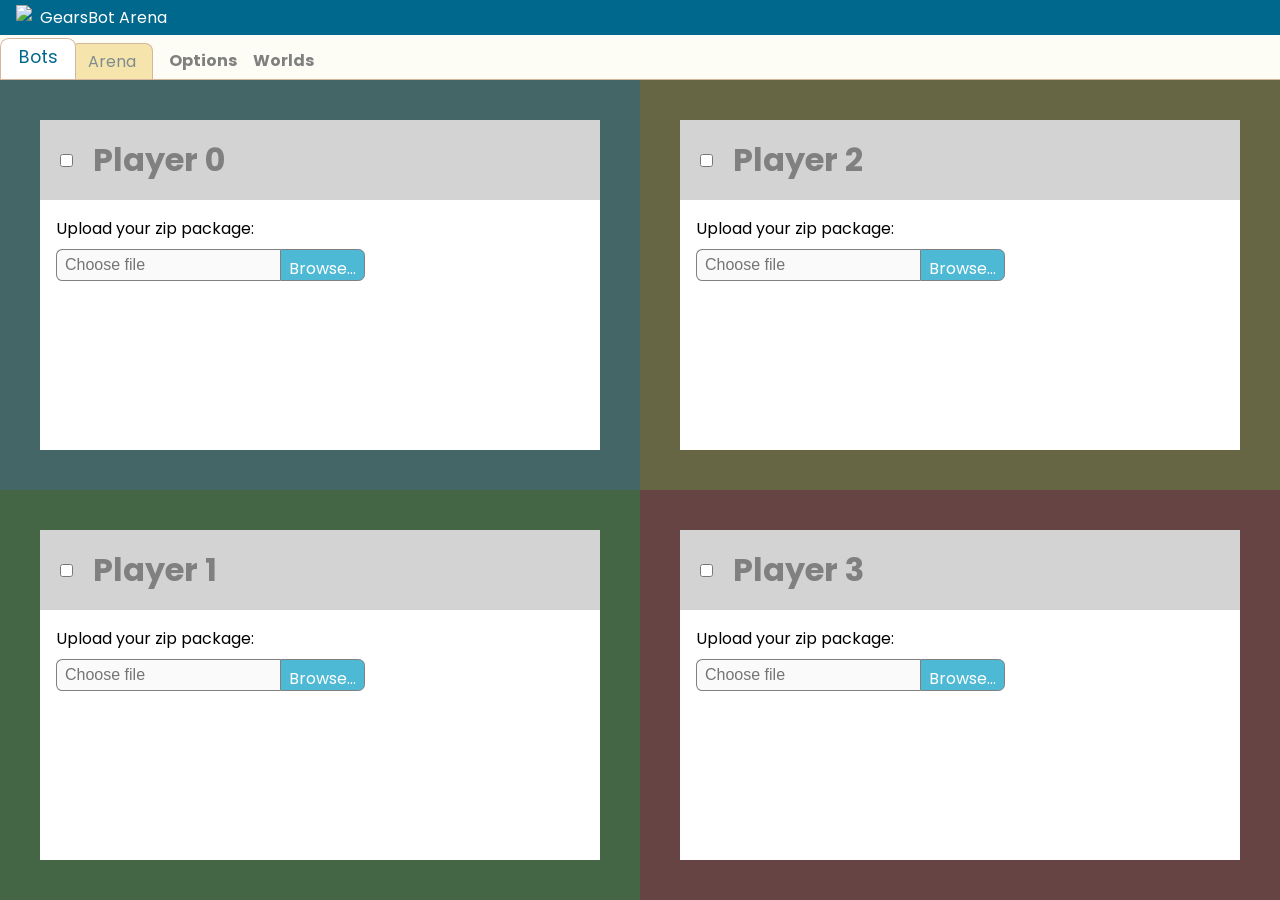
==== commit 7b8a0c76: "upgrade babylonjs" ====
--- a/public/arena.html
+++ b/public/arena.html
@@ -18,8 +18,8 @@
 
   <script src="ammo/ammo-20200613.js"></script>
 
-  <script src="babylon/4.2.1/babylon.js"></script>
-  <script src="babylon/4.2.1/babylon.gui.min.js"></script>
+  <script src="babylon/8.52.0/babylon.js"></script>
+  <script src="babylon/8.52.0/babylon.gui.min.js"></script>
   <script src="pep/0.5.3/pep.min.js"></script>
 
   <script src="js/msg.js"></script>
